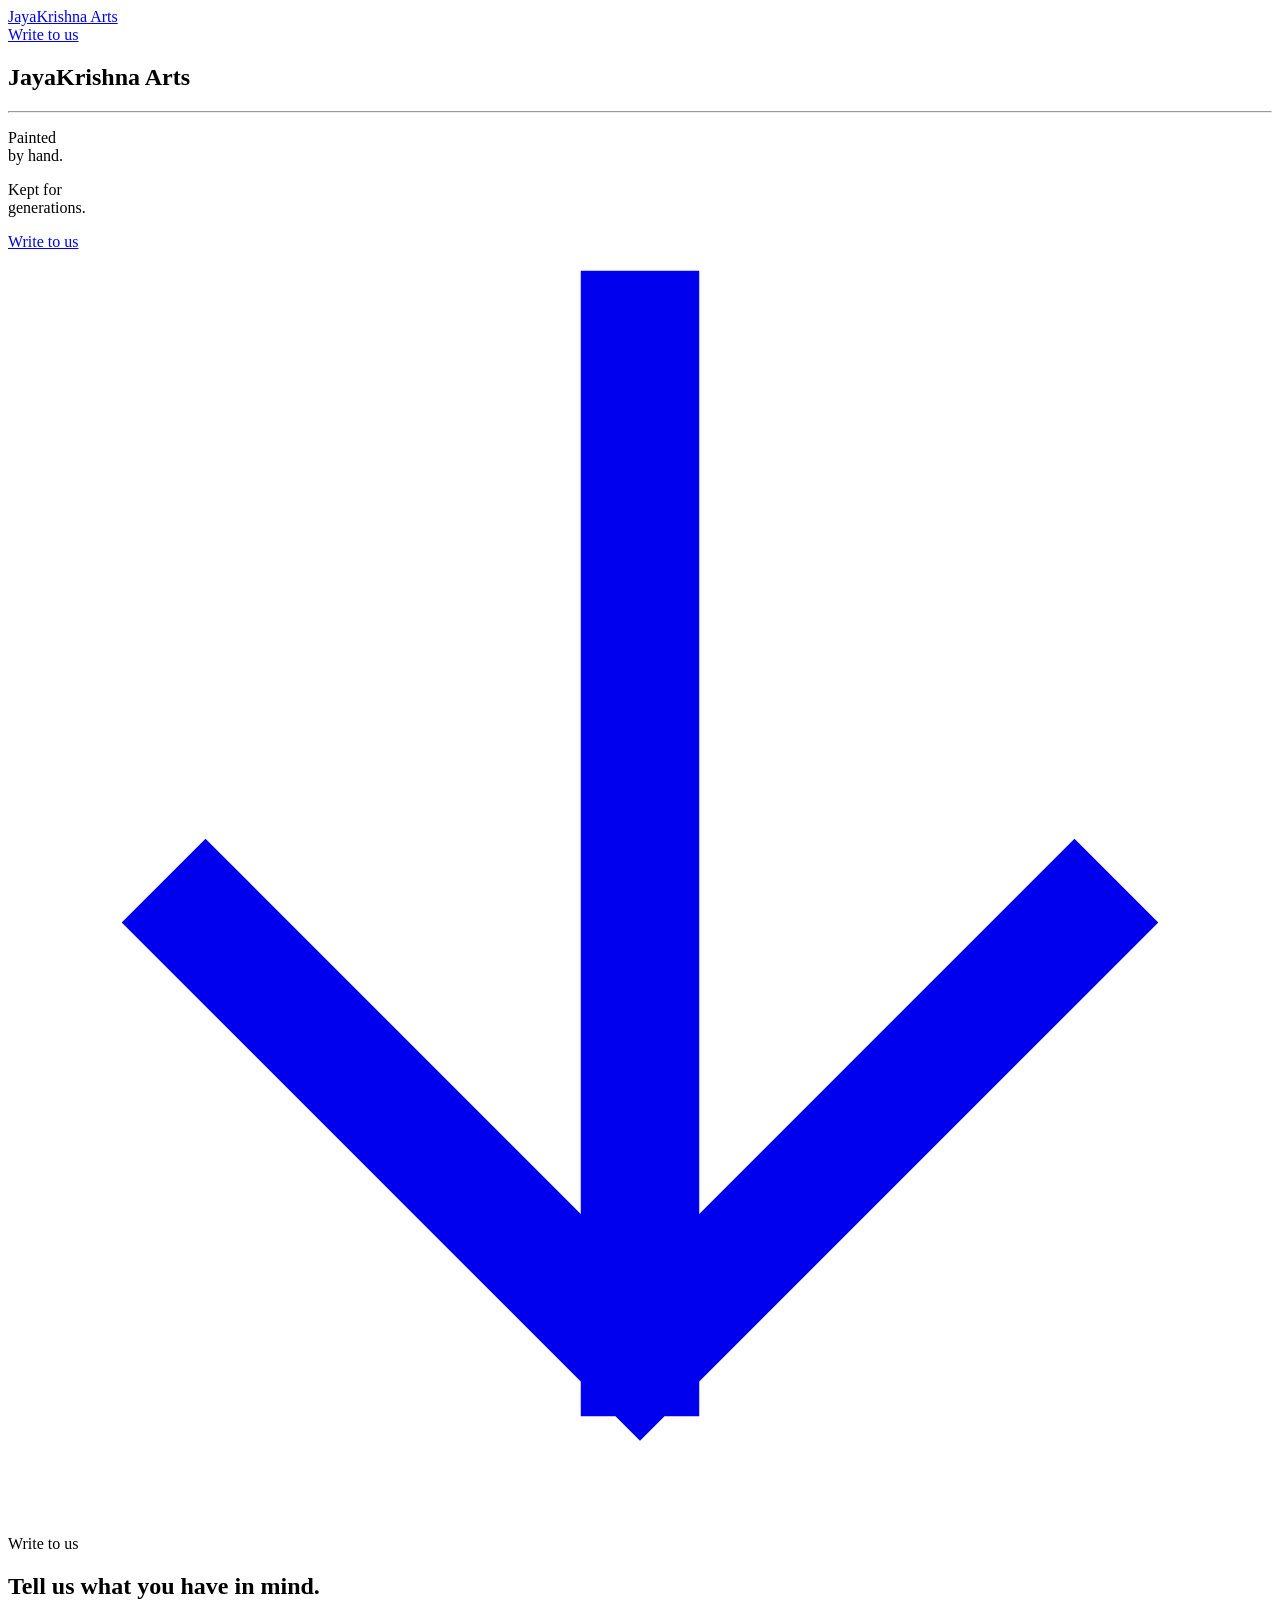
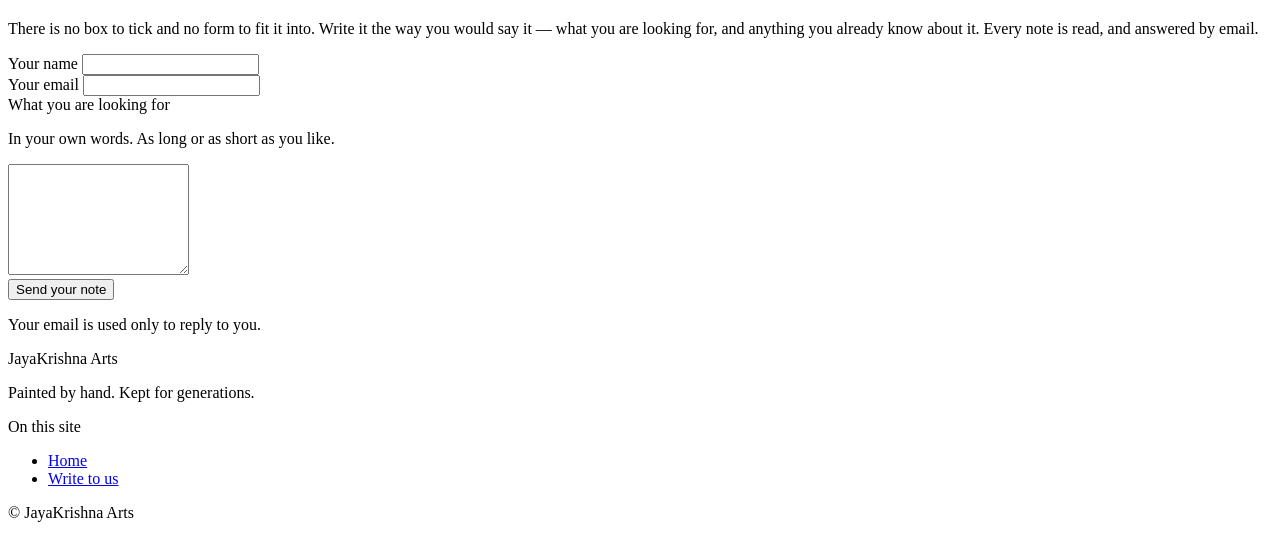
==== index.html @ 6096a275 "Agent V2 original website design" ====
<!DOCTYPE html>
<html lang="en">
<head>
<meta charset="UTF-8">
<meta name="viewport" content="width=device-width, initial-scale=1.0">
<title>JayaKrishna Arts – Painted by hand. Kept for generations.</title>
<meta name="description" content="JayaKrishna Arts: painted by hand, kept for generations. Write to us in your own words about what you have in mind — every note is read and answered by email.">
<link rel="canonical" href="/">
<meta property="og:title" content="JayaKrishna Arts – Painted by hand. Kept for generations.">
<meta property="og:description" content="JayaKrishna Arts: painted by hand, kept for generations. Write to us in your own words about what you have in mind — every note is read and answered by email.">
<meta property="og:type" content="website">
<meta property="og:site_name" content="JayaKrishna Arts">
<meta name="twitter:card" content="summary">
<meta name="twitter:title" content="JayaKrishna Arts – Painted by hand. Kept for generations.">
<meta name="twitter:description" content="JayaKrishna Arts: painted by hand, kept for generations. Write to us in your own words about what you have in mind — every note is read and answered by email.">
<meta name="theme-color" content="#b8402a">
<link rel="icon" type="image/svg+xml" href="data:image/svg+xml,%3Csvg xmlns='http://www.w3.org/2000/svg' viewBox='0 0 32 32'%3E%3Crect width='32' height='32' fill='%23f4efe6'/%3E%3Crect x='7' y='7' width='18' height='18' fill='%23b8402a'/%3E%3C/svg%3E">
<link rel="apple-touch-icon" href="data:image/svg+xml,%3Csvg xmlns='http://www.w3.org/2000/svg' viewBox='0 0 32 32'%3E%3Crect width='32' height='32' fill='%23f4efe6'/%3E%3Crect x='7' y='7' width='18' height='18' fill='%23b8402a'/%3E%3C/svg%3E">
<link rel="preconnect" href="https://fonts.googleapis.com">
<link rel="preconnect" href="https://fonts.gstatic.com" crossorigin>
<link rel="stylesheet" href="https://fonts.googleapis.com/css2?family=Instrument+Sans:wght@400;500;600&family=Newsreader:ital,opsz,wght@0,6..72,400;0,6..72,500;1,6..72,400&display=swap">
<link rel="stylesheet" href="assets/styles.css">
<script type="application/ld+json">
{
  "@context": "https://schema.org",
  "@type": "LocalBusiness",
  "@id": "/#business",
  "name": "JayaKrishna Arts",
  "slogan": "Painted by hand. Kept for generations.",
  "description": "JayaKrishna Arts: painted by hand, kept for generations. Write to us in your own words about what you have in mind — every note is read and answered by email.",
  "url": "/"
}
</script>
<script type="application/ld+json">
{
  "@context": "https://schema.org",
  "@type": "FAQPage",
  "mainEntity": [
    {
      "@type": "Question",
      "name": "How do I get in touch with JayaKrishna Arts?",
      "acceptedAnswer": {
        "@type": "Answer",
        "text": "Write a note using the enquiry form on the JayaKrishna Arts website. Give your name, your email and, in your own words, what you are looking for. Every note is read, and answered by email."
      }
    },
    {
      "@type": "Question",
      "name": "What happens to the email address I give JayaKrishna Arts?",
      "acceptedAnswer": {
        "@type": "Answer",
        "text": "Your email address is used only to reply to you."
      }
    }
  ]
}
</script>
<script>
  window.KORA_SITE_CONFIG = {
    apiBaseUrl: "https://kora-agent.quseappdev.com",
    businessId: "992f5c14-c6f0-4314-a178-bf6cdb6c525a",
    recaptchaSiteKey: "6LfRt44sAAAAACVTvFvGjoufmEcZqZk_pT4T_5Xd"
  };
  window.KORA_CONFIG = Object.assign(window.KORA_CONFIG || {}, window.KORA_SITE_CONFIG);
</script>
</head>
<body data-page="home">
<!-- kora:shell:header -->
<header class="site-header">
  <div class="site-header__inner">
    <a class="wordmark" href="index.html" aria-label="JayaKrishna Arts — home">JayaKrishna Arts</a>
    <nav class="site-nav" aria-label="Main">
      <a class="nav-link" data-nav="contact" href="#contact">Write to us</a>
    </nav>
  </div>
</header>
<!-- /kora:shell:header -->

<main>
<!-- kora:section id="hero" -->
<section id="hero" class="hero" aria-labelledby="hero-title">
  <div class="hero-field reveal-field">
    <div>
      <h1 id="hero-title" class="hero-name reveal-rise">JayaKrishna Arts</h1>
      <hr class="hero-rule reveal-rise reveal-d1">
    </div>
    <p class="hero-line hero-line--light reveal-rise reveal-d1">Painted<br>by hand.</p>
  </div>
  <div class="hero-lower wrap">
    <p class="hero-line hero-line--dark reveal-rise reveal-d2">Kept for<br>generations.</p>
    <a class="link-quiet reveal-rise reveal-d3" href="#contact">
      Write to us
      <svg class="link-quiet__arrow" viewBox="0 0 16 16" fill="none" aria-hidden="true"><path d="M8 1v13M2.5 8.5 8 14l5.5-5.5" stroke="currentColor" stroke-width="1.5" stroke-linecap="square"/></svg>
    </a>
  </div>
</section>
<!-- /kora:section -->

<!-- kora:section id="contact" -->
<section id="contact" class="contact" aria-labelledby="contact-title">
  <div class="wrap contact-grid">
    <div class="contact-intro">
      <p class="eyebrow eyebrow--light">Write to us</p>
      <h2 id="contact-title" class="h2-title">Tell us what you have in mind.</h2>
      <p class="prose">There is no box to tick and no form to fit it into. Write it the way you would say it — what you are looking for, and anything you already know about it. Every note is read, and answered by email.</p>
    </div>

    <form class="enquiry-form" method="post" data-kora-form data-form-type="contact" novalidate>
      <input type="hidden" name="form_type" value="contact">

      <div class="field">
        <label class="field-label" for="enquiry-name">Your name</label>
        <input class="field-input" id="enquiry-name" name="name" type="text" autocomplete="name" required>
      </div>

      <div class="field">
        <label class="field-label" for="enquiry-email">Your email</label>
        <input class="field-input" id="enquiry-email" name="email" type="email" autocomplete="email" inputmode="email" required>
      </div>

      <div class="field">
        <label class="field-label" for="enquiry-message">What you are looking for</label>
        <p class="field-hint" id="enquiry-message-hint">In your own words. As long or as short as you like.</p>
        <textarea class="field-input field-textarea" id="enquiry-message" name="message" rows="7" aria-describedby="enquiry-message-hint" required></textarea>
      </div>

      <div class="g-recaptcha" id="enquiry-recaptcha"></div>

      <p class="form-status" data-form-status="error" role="alert" hidden>Your note didn't send. Check your connection and press send again — everything you wrote is still here.</p>
      <p class="form-status" data-form-status="success" role="status" hidden>Thank you — your note has arrived. Look out for a reply at the email address you gave.</p>

      <div class="form-actions">
        <button class="btn-send" type="submit">Send your note</button>
        <p class="form-note">Your email is used only to reply to you.</p>
      </div>
    </form>
  </div>
</section>
<!-- /kora:section -->
</main>

<script>
(function () {
  var cfg = window.KORA_SITE_CONFIG || window.KORA_CONFIG || {};
  var apiBaseUrl = (cfg.apiBaseUrl || '').replace(/\/+$/, '');
  var businessId = cfg.businessId;
  var siteKey = cfg.recaptchaSiteKey;

  var form = document.querySelector('form[data-kora-form]');
  if (!form) return;

  var errEl = form.querySelector('[data-form-status="error"]');
  var okEl = form.querySelector('[data-form-status="success"]');
  var errDefault = errEl.textContent;
  var btn = form.querySelector('button[type="submit"]');
  var btnLabel = btn.textContent;
  var slot = form.querySelector('.g-recaptcha');
  var nameEl = form.querySelector('#enquiry-name');
  var emailEl = form.querySelector('#enquiry-email');
  var msgEl = form.querySelector('#enquiry-message');
  var formType = form.getAttribute('data-form-type') || 'contact';
  var widgetId = null;
  var loading = false;

  function showError(text) {
    okEl.hidden = true;
    errEl.textContent = text || errDefault;
    errEl.hidden = false;
  }
  function showSuccess() {
    errEl.hidden = true;
    okEl.hidden = false;
  }
  function clearStatus() {
    errEl.hidden = true;
    okEl.hidden = true;
  }

  if (!siteKey || !apiBaseUrl || !businessId) {
    btn.disabled = true;
    showError('Form temporarily unavailable. Please come back to this page a little later — nothing has been sent.');
    return;
  }

  window.__koraRecaptchaReady = function () {
    if (widgetId === null && window.grecaptcha && slot) {
      slot.setAttribute('data-sitekey', siteKey);
      widgetId = window.grecaptcha.render(slot, { sitekey: siteKey });
    }
  };

  function loadRecaptcha() {
    if (loading) return;
    loading = true;
    var s = document.createElement('script');
    s.src = 'https://www.google.com/recaptcha/api.js?onload=__koraRecaptchaReady&render=explicit';
    s.async = true;
    s.defer = true;
    s.onerror = function () { loading = false; };
    document.head.appendChild(s);
  }

  form.addEventListener('focusin', loadRecaptcha);

  [nameEl, emailEl, msgEl].forEach(function (el) {
    el.addEventListener('input', function () {
      if (el.getAttribute('aria-invalid') === 'true') el.removeAttribute('aria-invalid');
    });
  });

  form.addEventListener('submit', function (e) {
    e.preventDefault();
    clearStatus();

    var name = nameEl.value.trim();
    var email = emailEl.value.trim();
    var message = msgEl.value.trim();
    var invalid = [];
    if (!name) invalid.push(nameEl);
    if (!/^[^\s@]+@[^\s@]+\.[^\s@]+$/.test(email)) invalid.push(emailEl);
    if (!message) invalid.push(msgEl);

    [nameEl, emailEl, msgEl].forEach(function (el) {
      if (invalid.indexOf(el) > -1) el.setAttribute('aria-invalid', 'true');
      else el.removeAttribute('aria-invalid');
    });

    if (invalid.length) {
      showError('Add your name, an email address we can reply to, and a few words about what you are looking for — then press send.');
      invalid[0].focus();
      return;
    }

    if (widgetId === null || !window.grecaptcha) {
      loadRecaptcha();
      showError('Security check loading — please try again.');
      return;
    }

    var token = window.grecaptcha.getResponse(widgetId);
    if (!token) {
      showError('Tick the “I’m not a robot” box above, then press send again.');
      return;
    }

    btn.disabled = true;
    btn.textContent = 'Sending…';

    fetch(apiBaseUrl + '/api/v1/public/forms/submit', {
      method: 'POST',
      headers: { 'Content-Type': 'application/json' },
      body: JSON.stringify({
        business_id: businessId,
        form_type: formType,
        form_data: { name: name, email: email, message: message },
        submitter_email: email,
        captcha_token: token
      })
    }).then(function (res) {
      if (!res.ok) throw new Error('Form submit failed with status ' + res.status);
      form.reset();
      showSuccess();
    }).catch(function (err) {
      console.error(err);
      showError();
    }).then(function () {
      btn.disabled = false;
      btn.textContent = btnLabel;
      try { window.grecaptcha.reset(widgetId); } catch (x) {}
    });
  });
})();

(function () {
  if (!('IntersectionObserver' in window) || !Element.prototype.animate) return;
  if (window.matchMedia && window.matchMedia('(prefers-reduced-motion: reduce)').matches) return;

  var targets = Array.prototype.slice.call(document.querySelectorAll('.contact-intro, .enquiry-form'));
  var vh = window.innerHeight || document.documentElement.clientHeight;
  var pending = targets.filter(function (el) {
    return el.getBoundingClientRect().top > vh;
  });
  if (!pending.length) return;

  pending.forEach(function (el) { el.style.opacity = '0'; });

  var io = new IntersectionObserver(function (entries) {
    entries.forEach(function (entry) {
      if (!entry.isIntersecting) return;
      var el = entry.target;
      io.unobserve(el);
      var delay = el.classList.contains('enquiry-form') ? 150 : 0;
      var anim = el.animate(
        [
          { opacity: 0, transform: 'translateY(1.5rem)' },
          { opacity: 1, transform: 'none' }
        ],
        { duration: 900, delay: delay, easing: 'cubic-bezier(0.65, 0, 0.25, 1)', fill: 'backwards' }
      );
      el.style.opacity = '';
      anim.onfinish = function () { el.style.opacity = ''; };
    });
  }, { rootMargin: '0px 0px -12% 0px', threshold: 0.05 });

  pending.forEach(function (el) { io.observe(el); });
})();
</script>

<!-- kora:shell:footer -->
<footer class="site-footer">
  <div class="footer-grid">
    <div class="footer-brand">
      <p class="footer-name">JayaKrishna Arts</p>
      <p class="footer-tagline">Painted by hand. Kept for generations.</p>
    </div>
    <nav class="footer-nav" aria-label="Footer">
      <p class="footer-nav__label">On this site</p>
      <ul class="footer-nav__list">
        <li><a class="footer-link" data-nav="home" href="index.html">Home</a></li>
        <li><a class="footer-link" data-nav="contact" href="#contact">Write to us</a></li>
      </ul>
    </nav>
  </div>
  <p class="footer-base">© JayaKrishna Arts</p>
</footer>
<!-- /kora:shell:footer -->
</body>
</html>
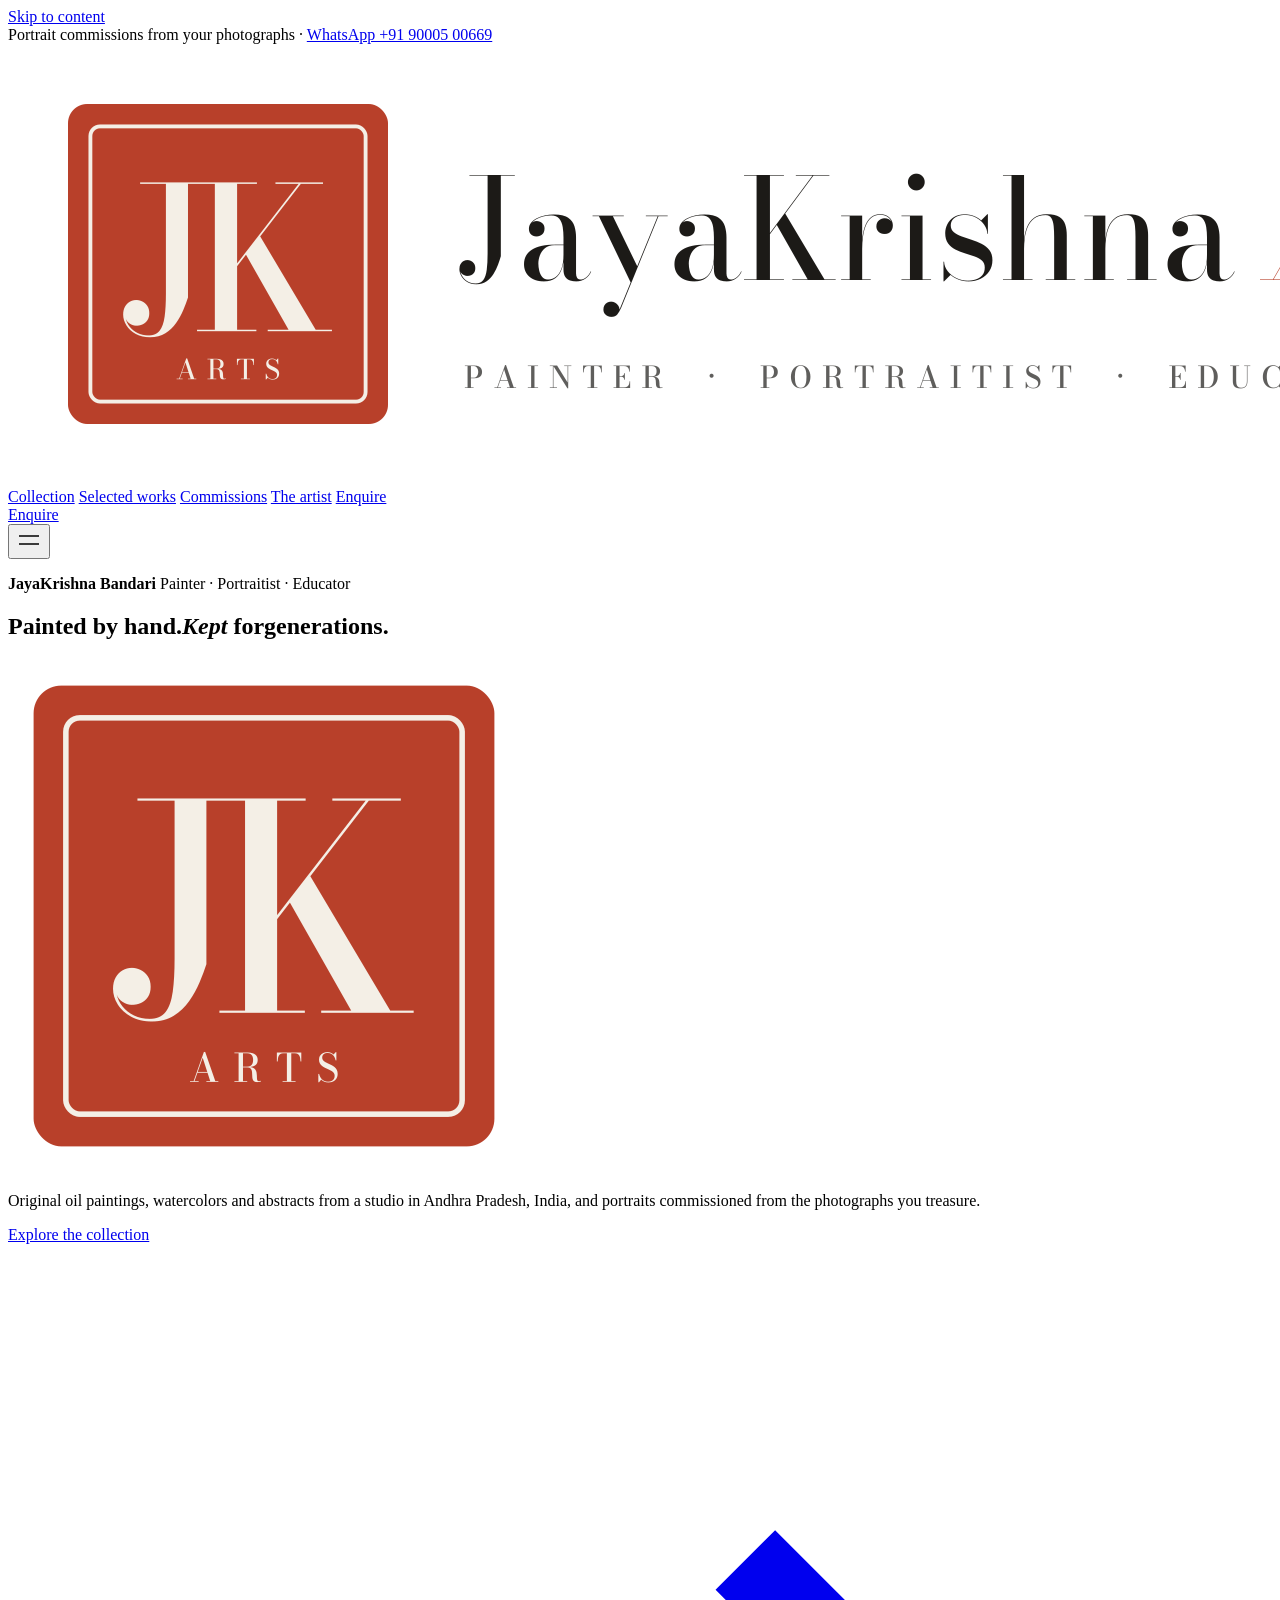
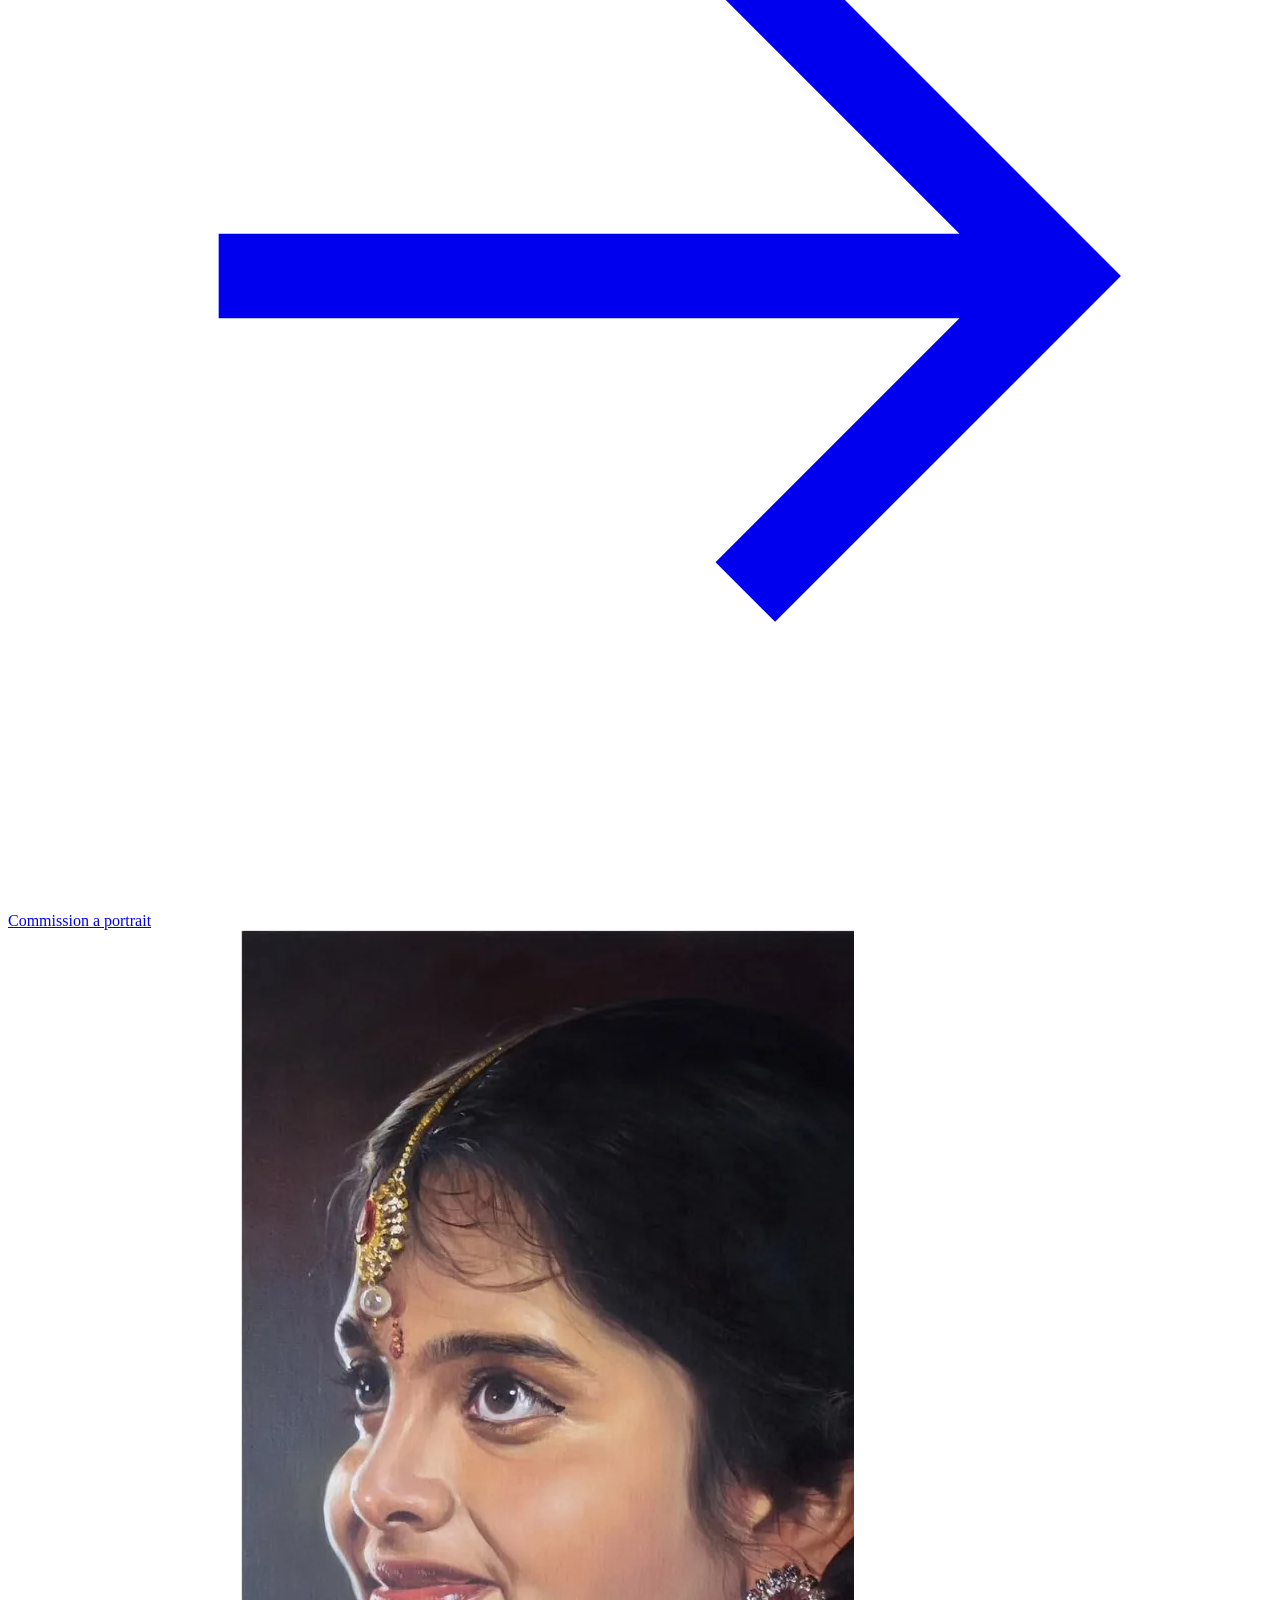
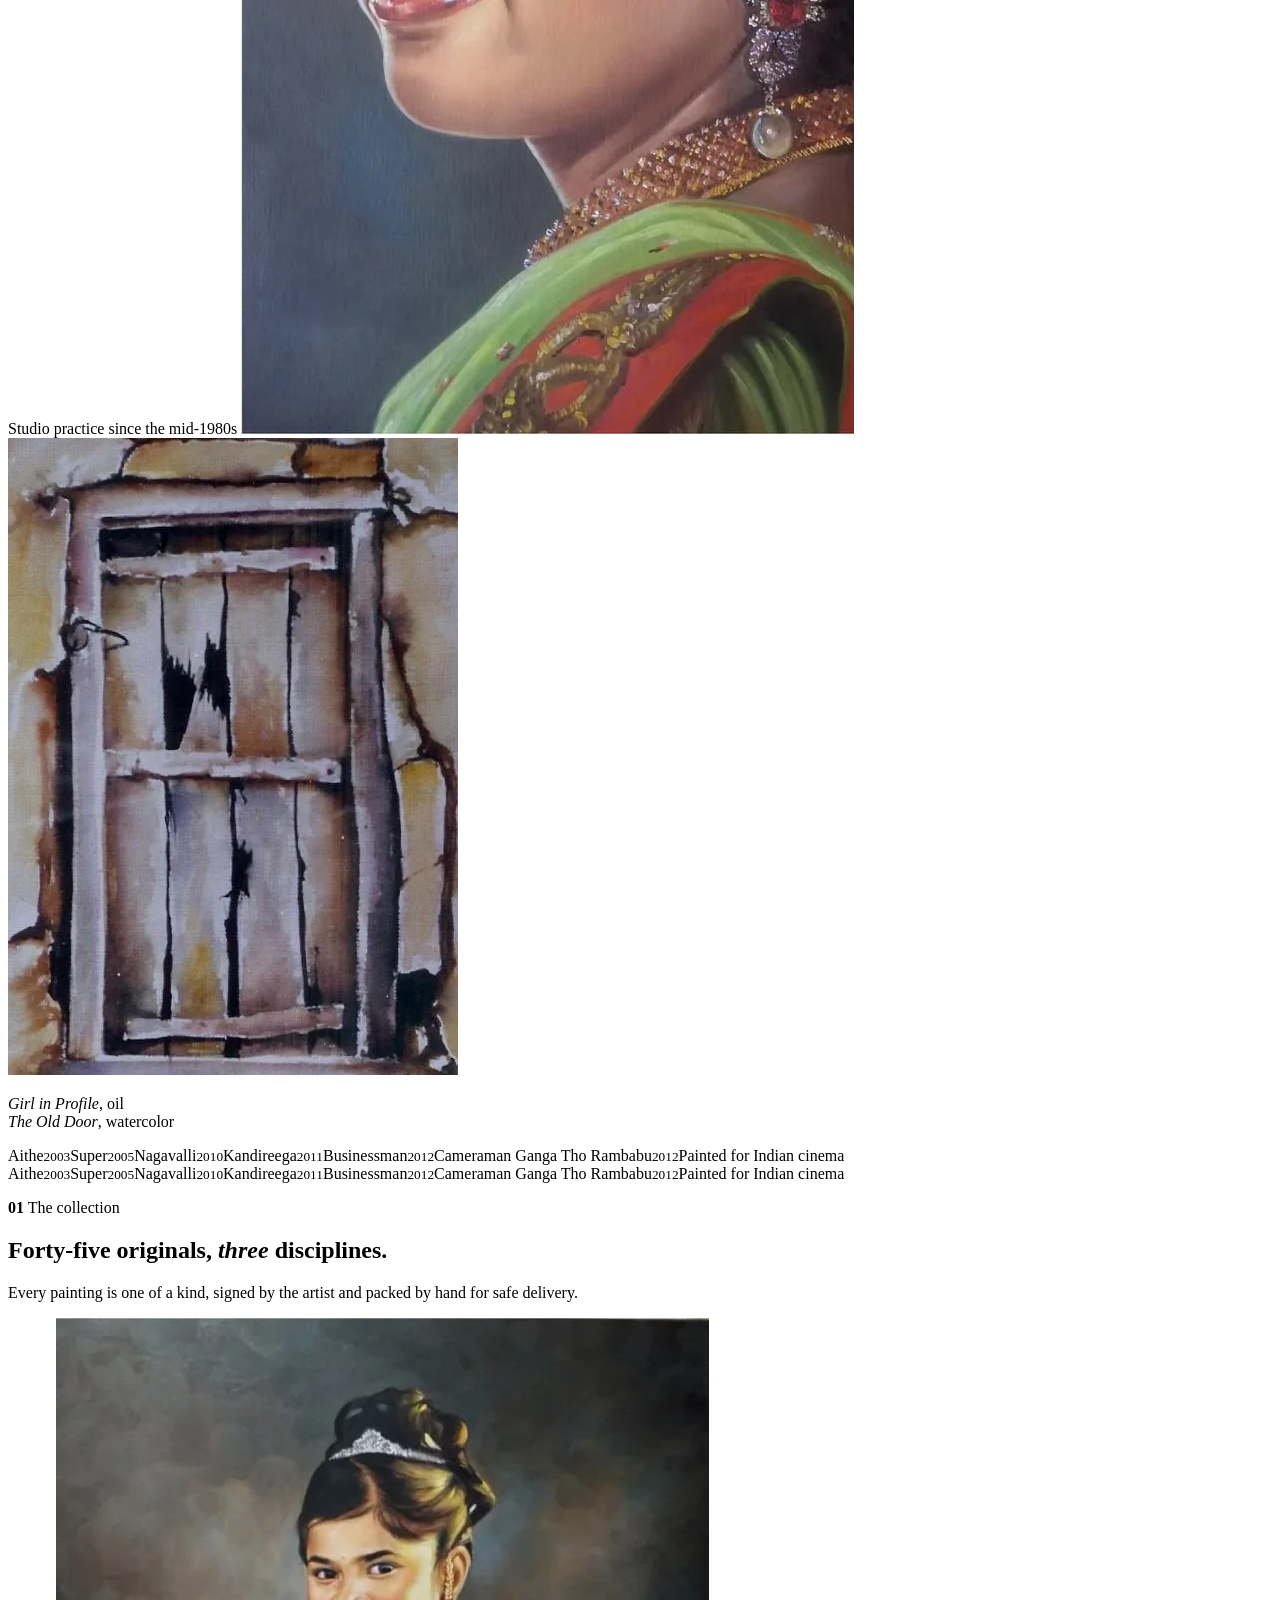
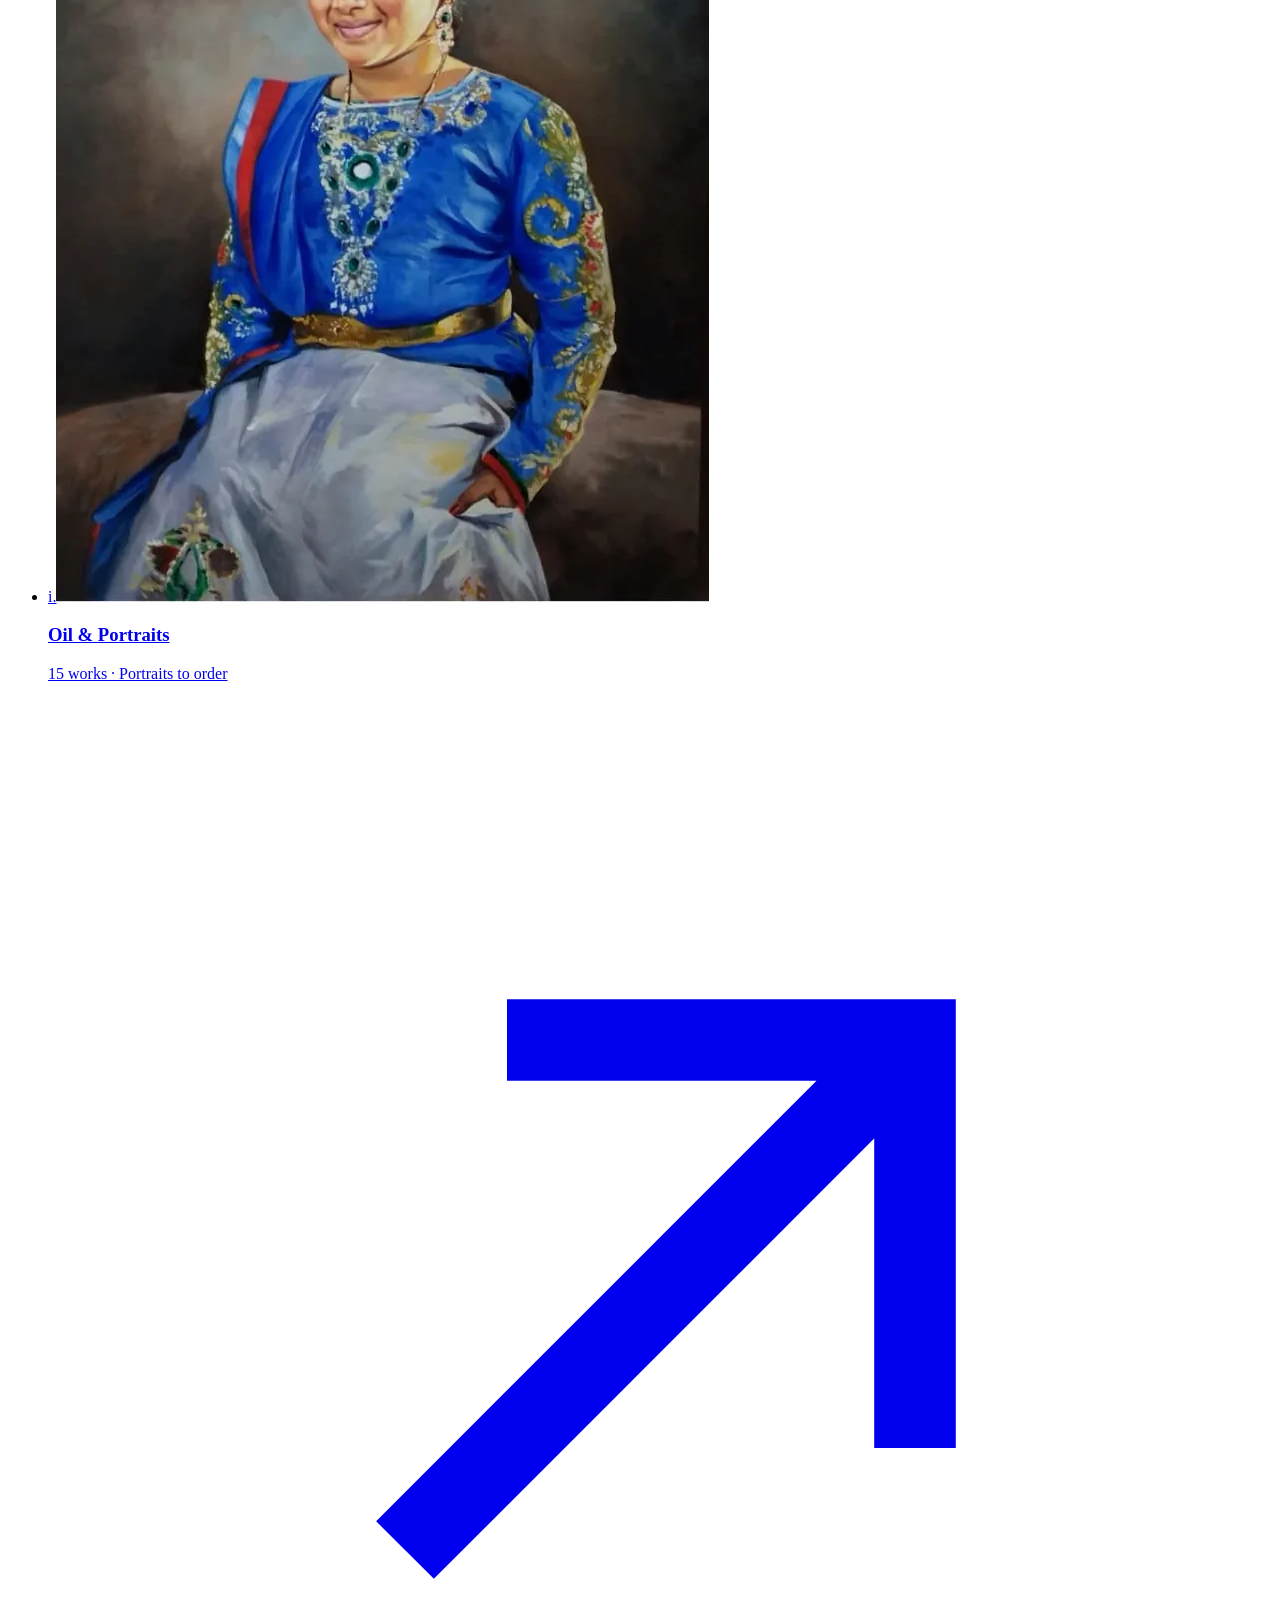
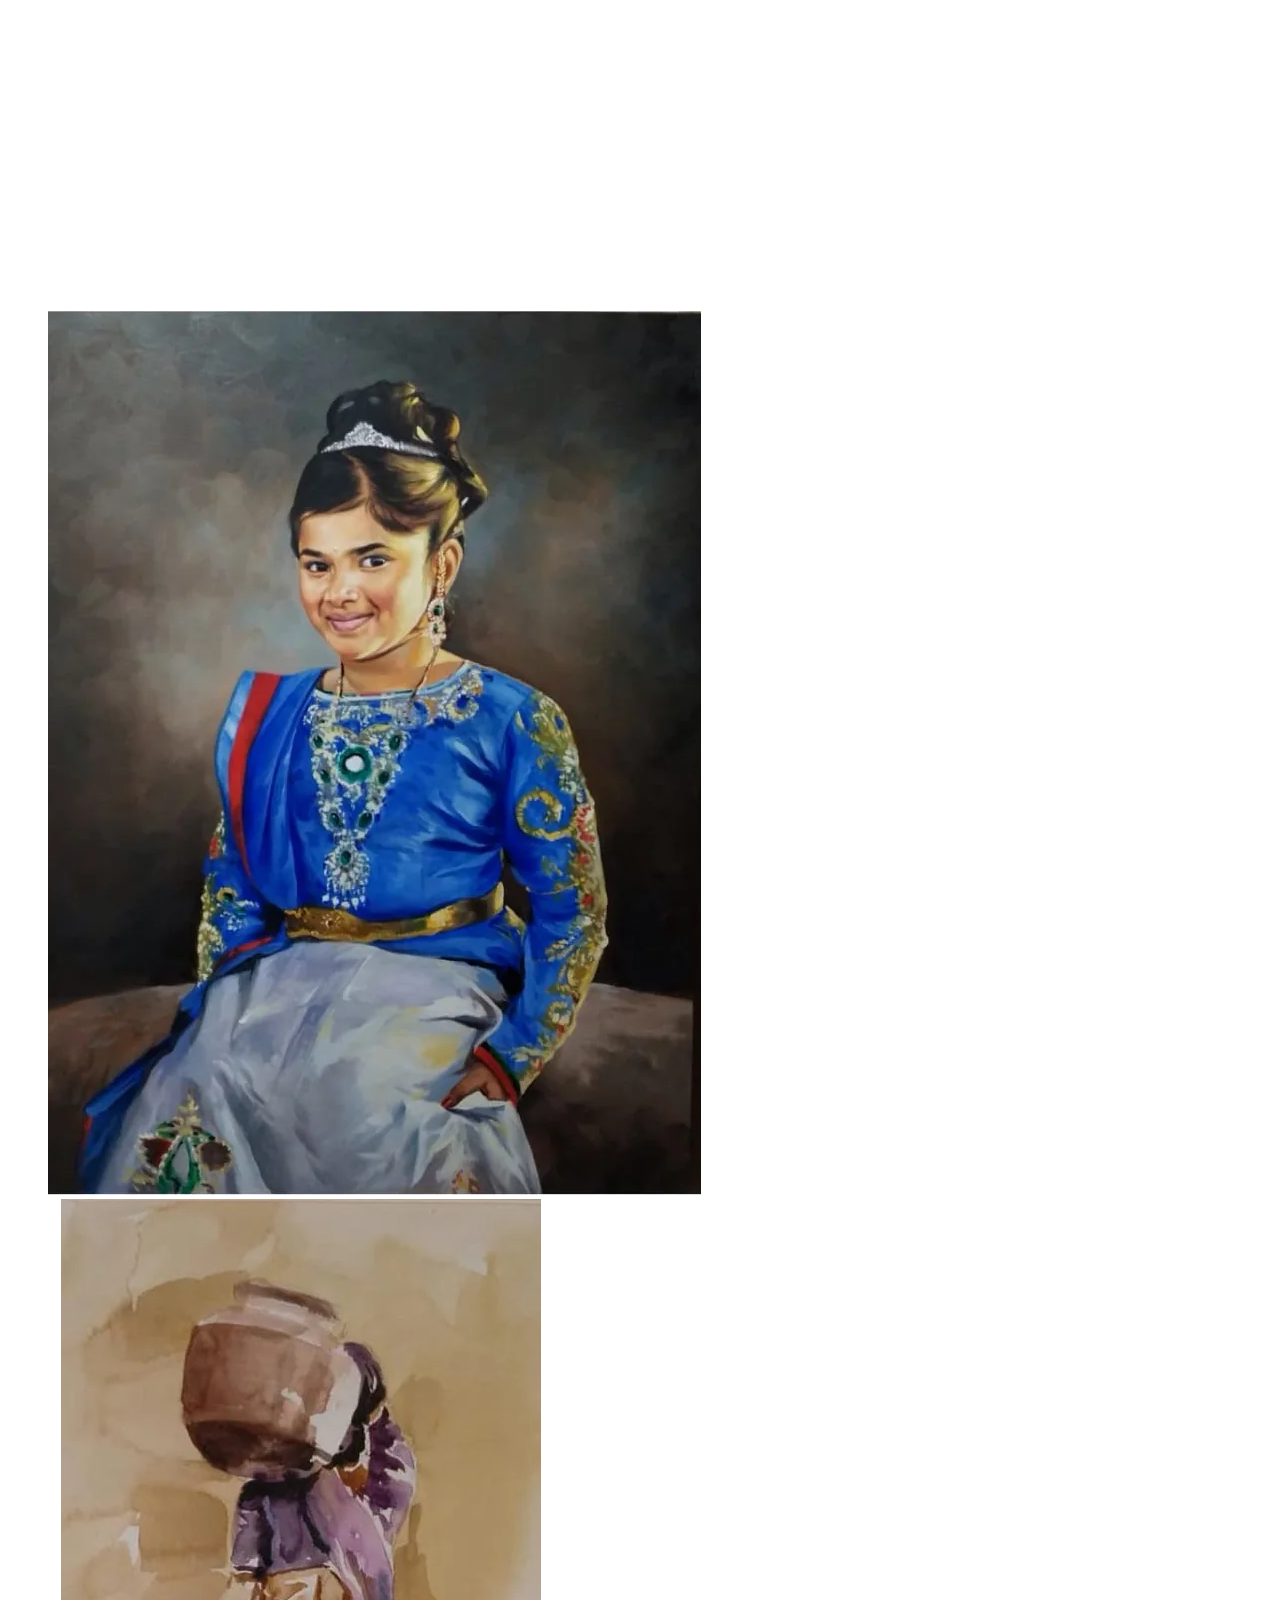
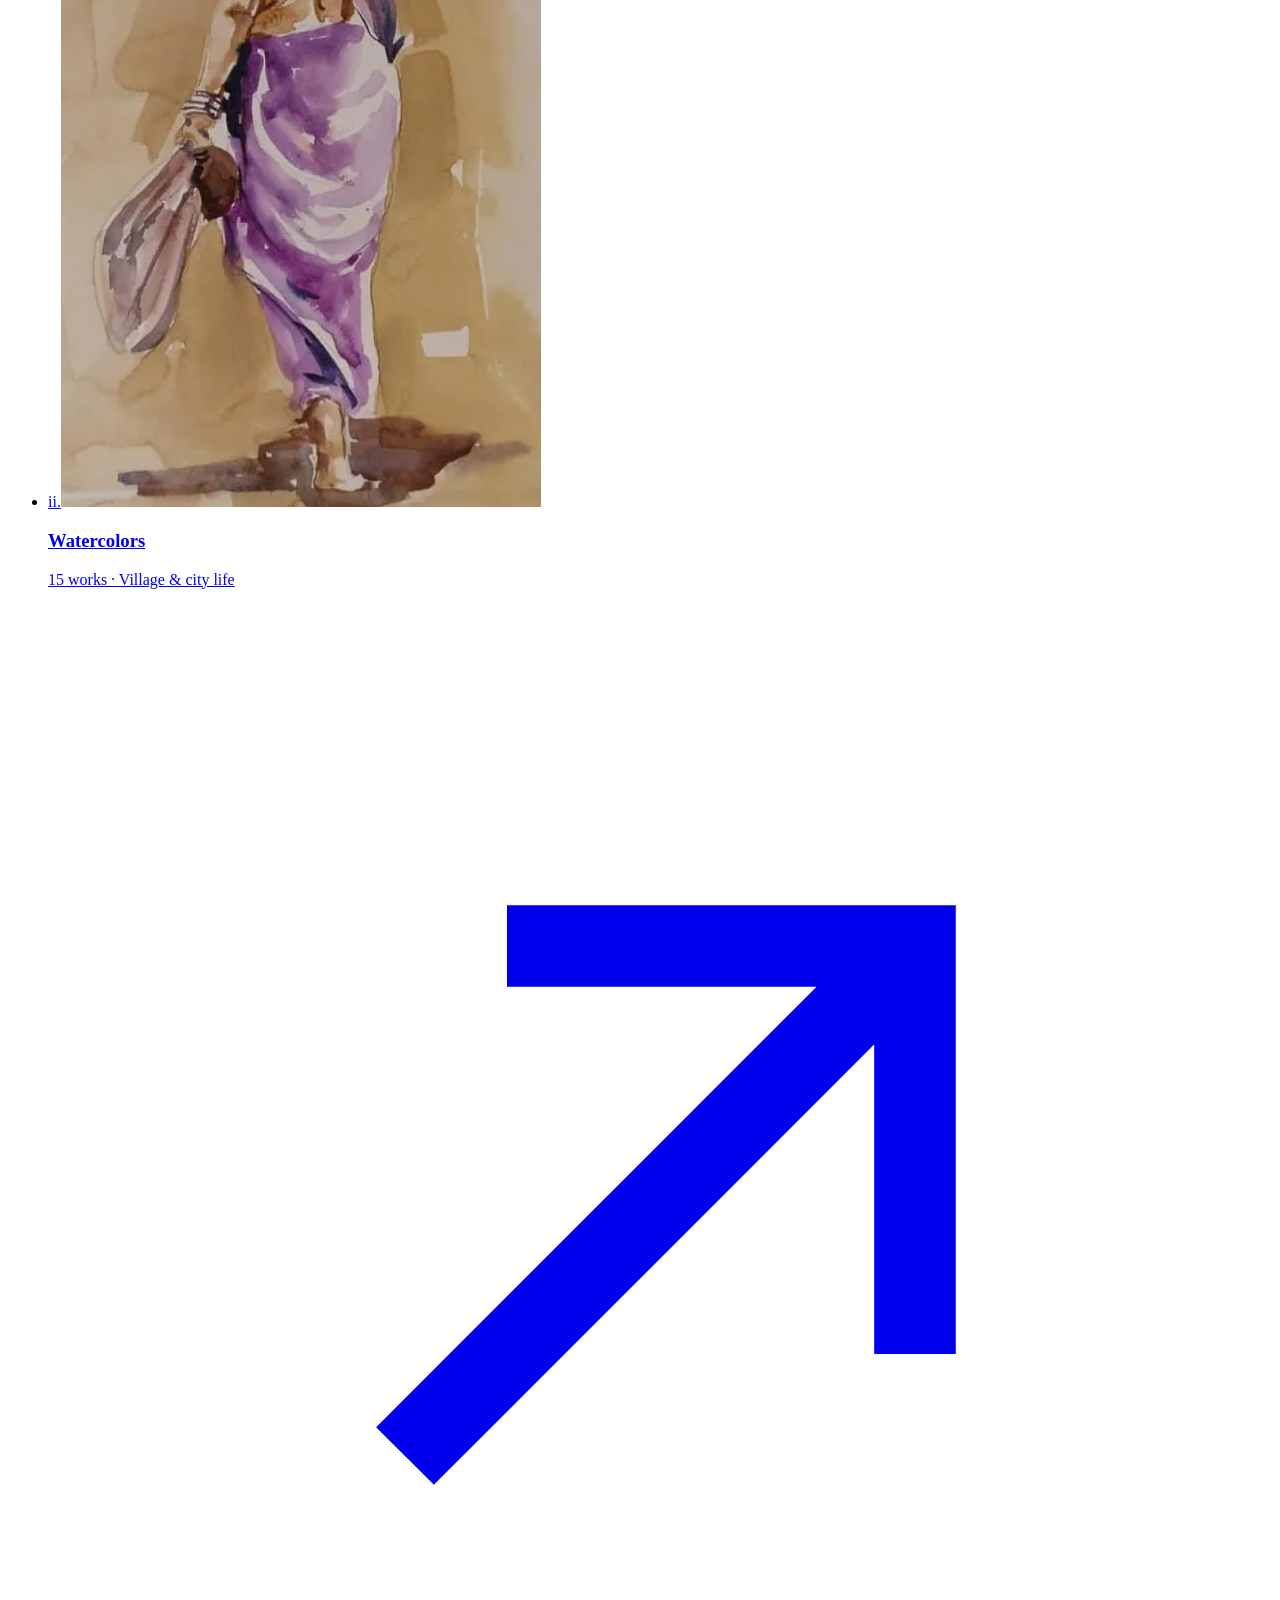
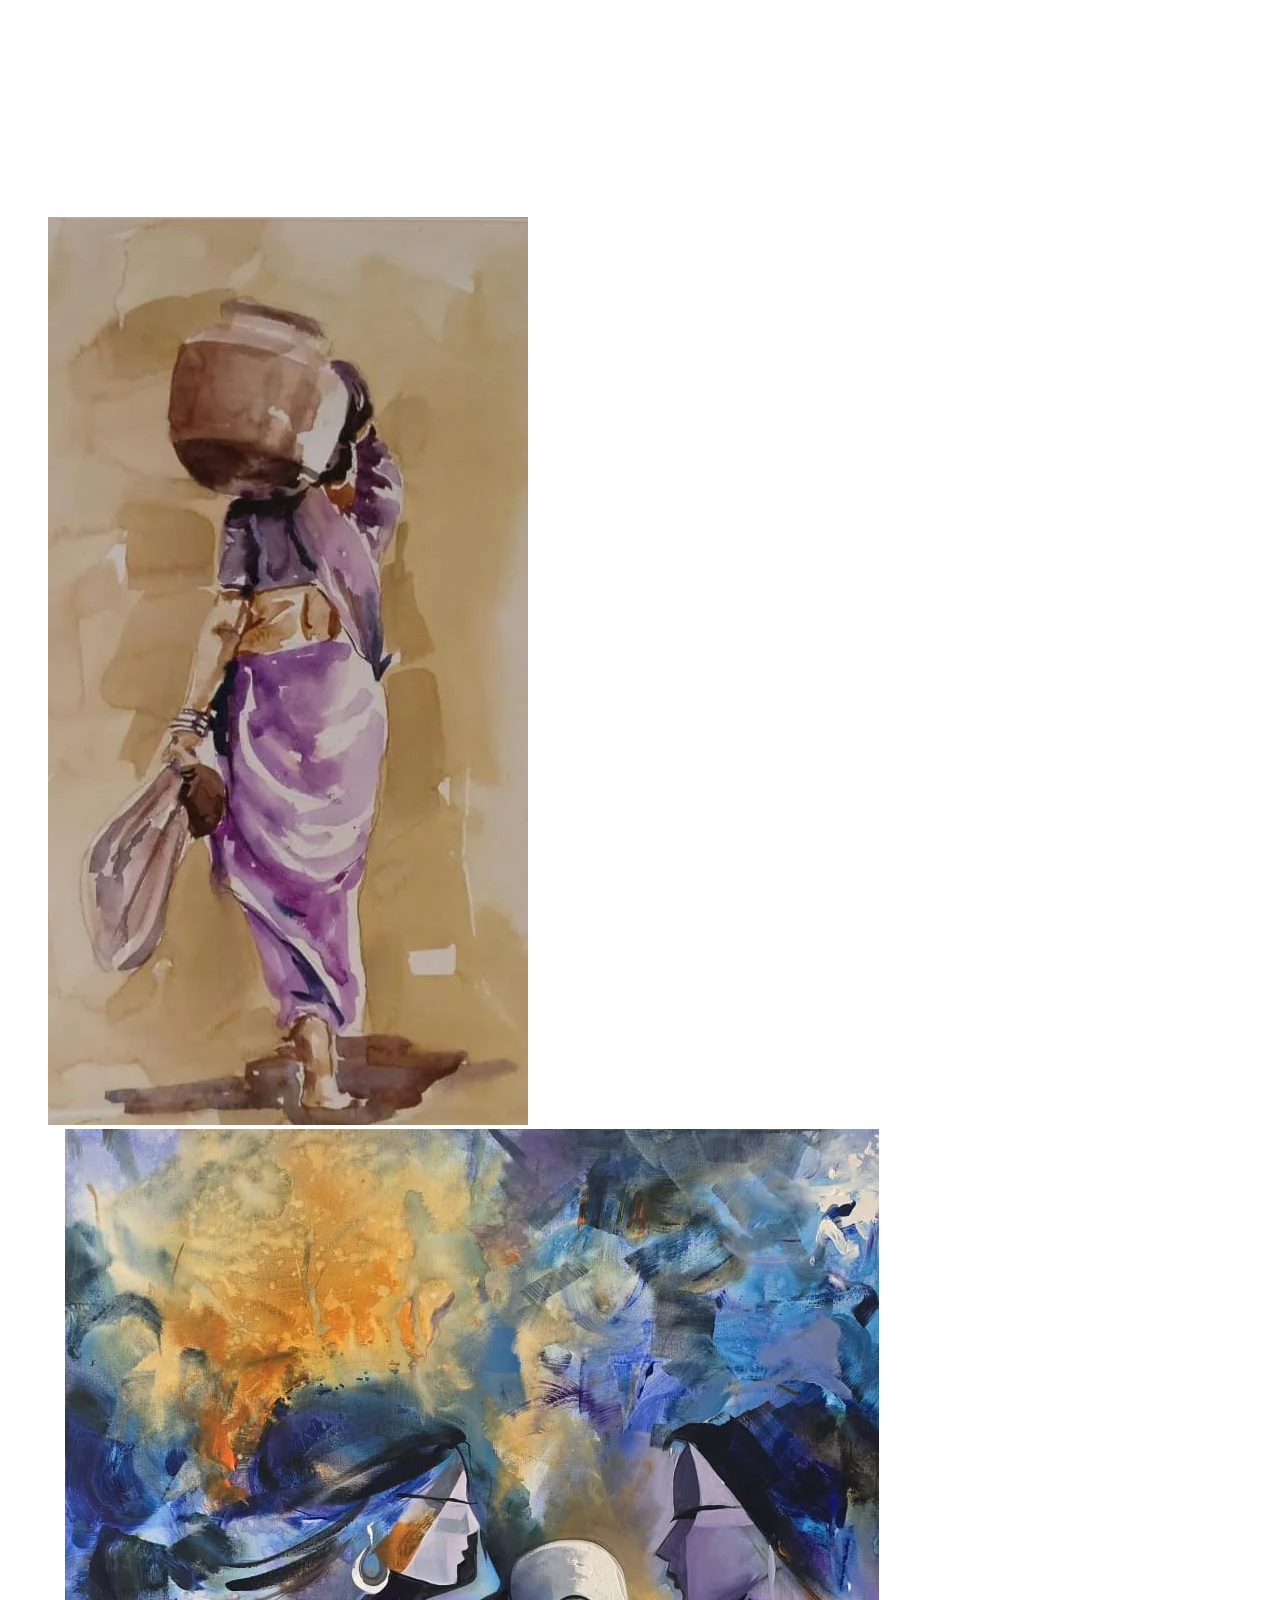
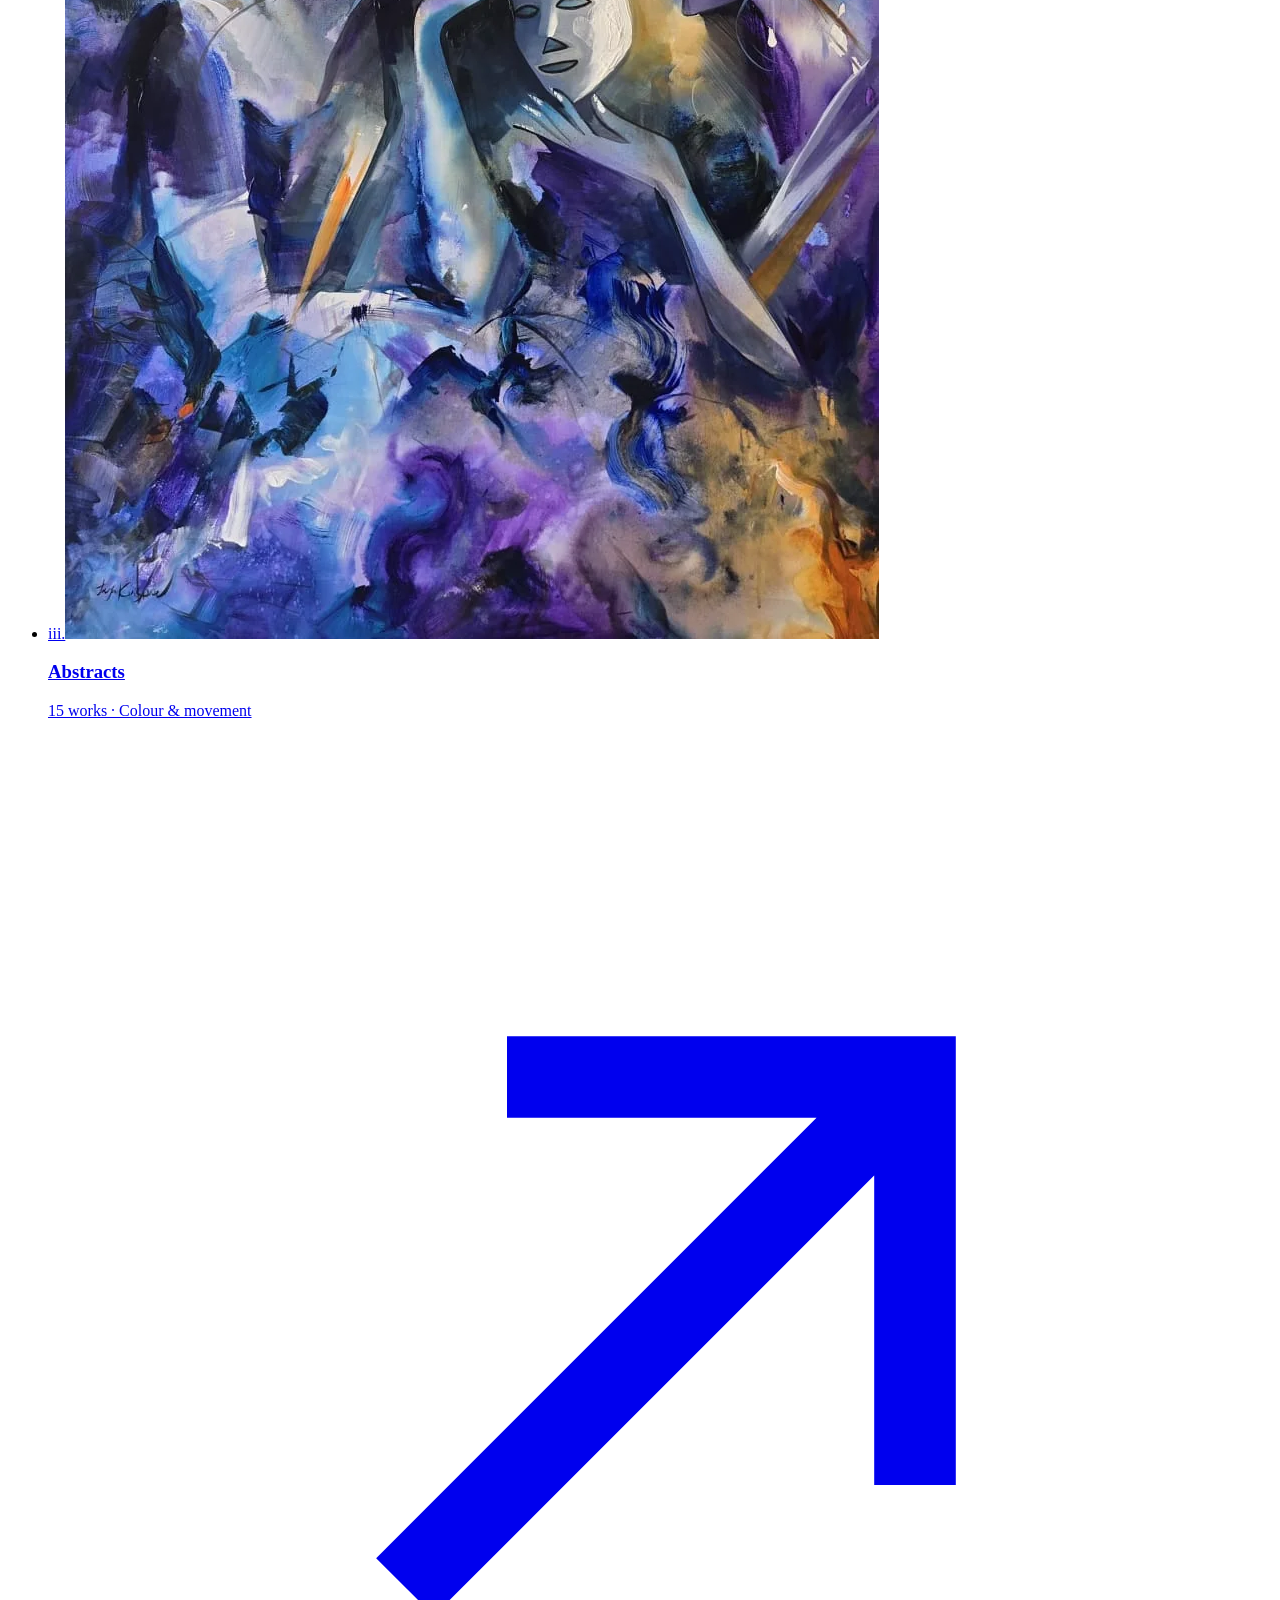
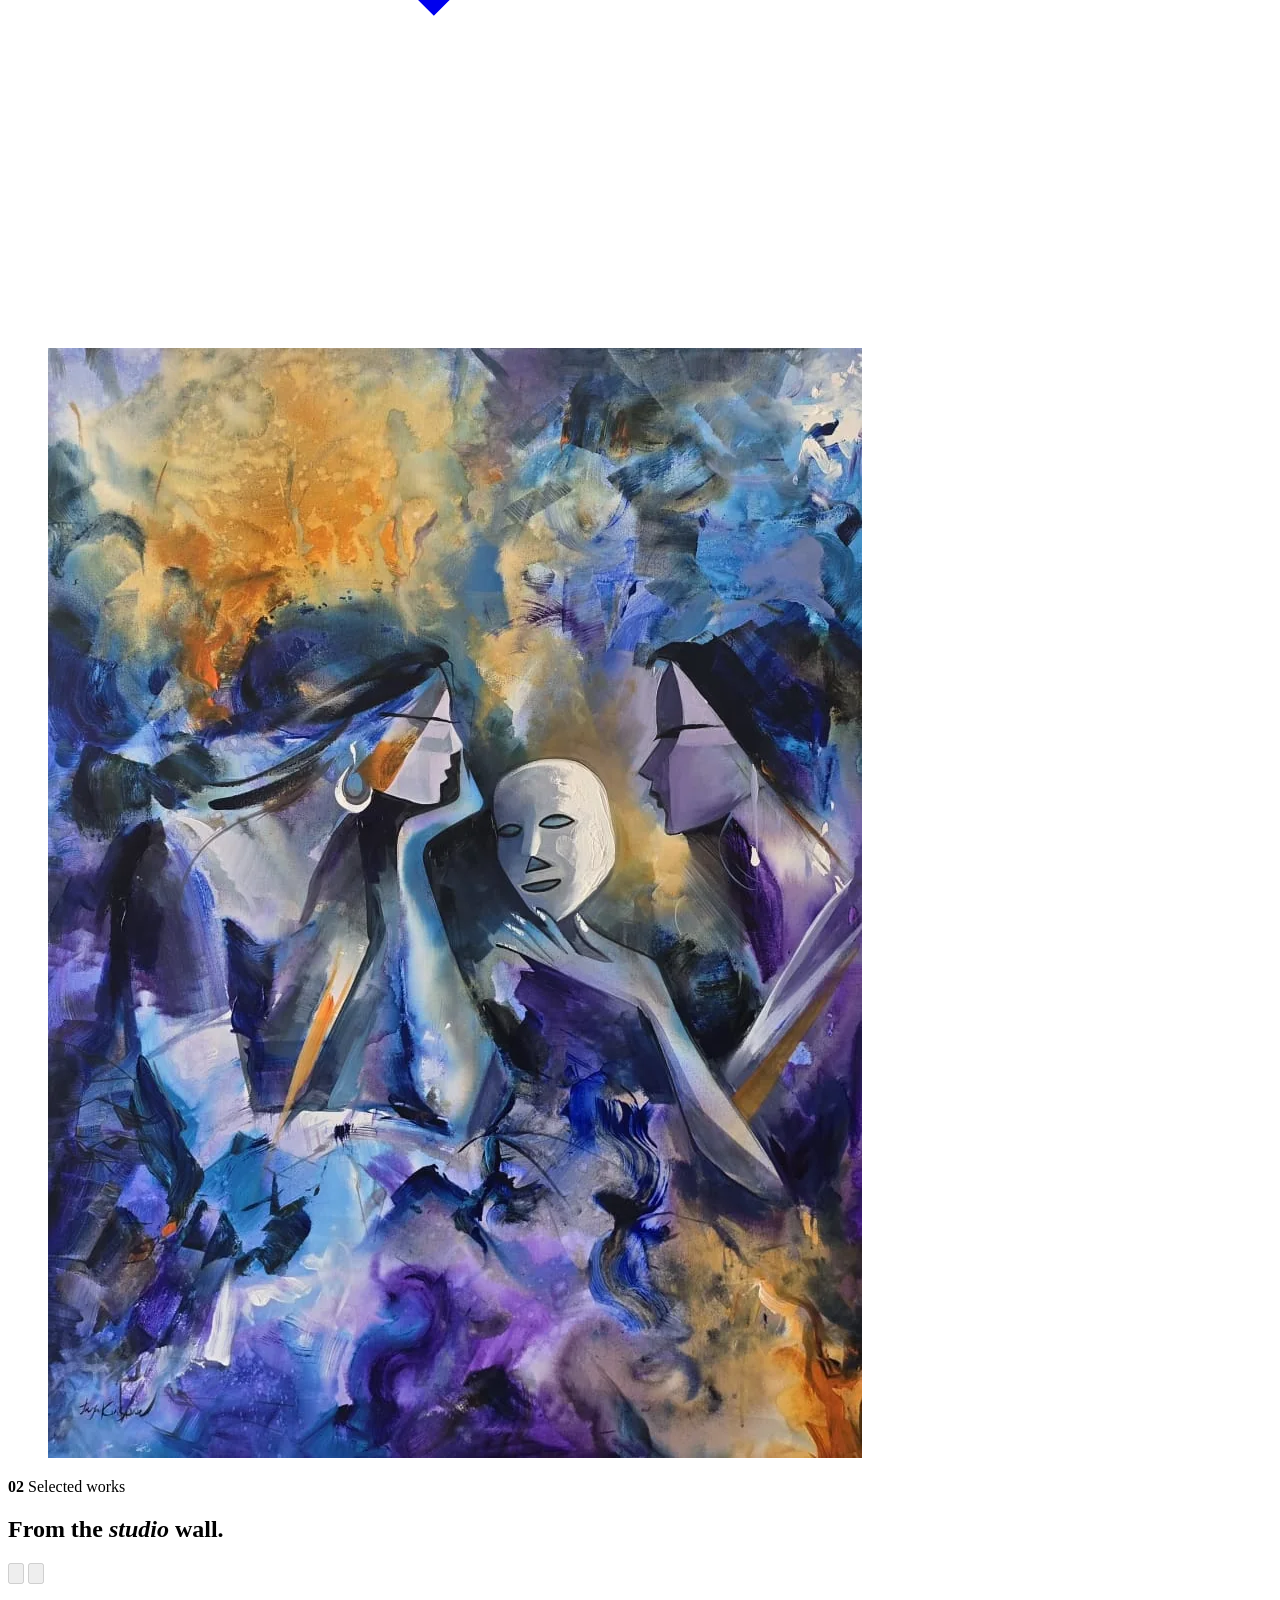
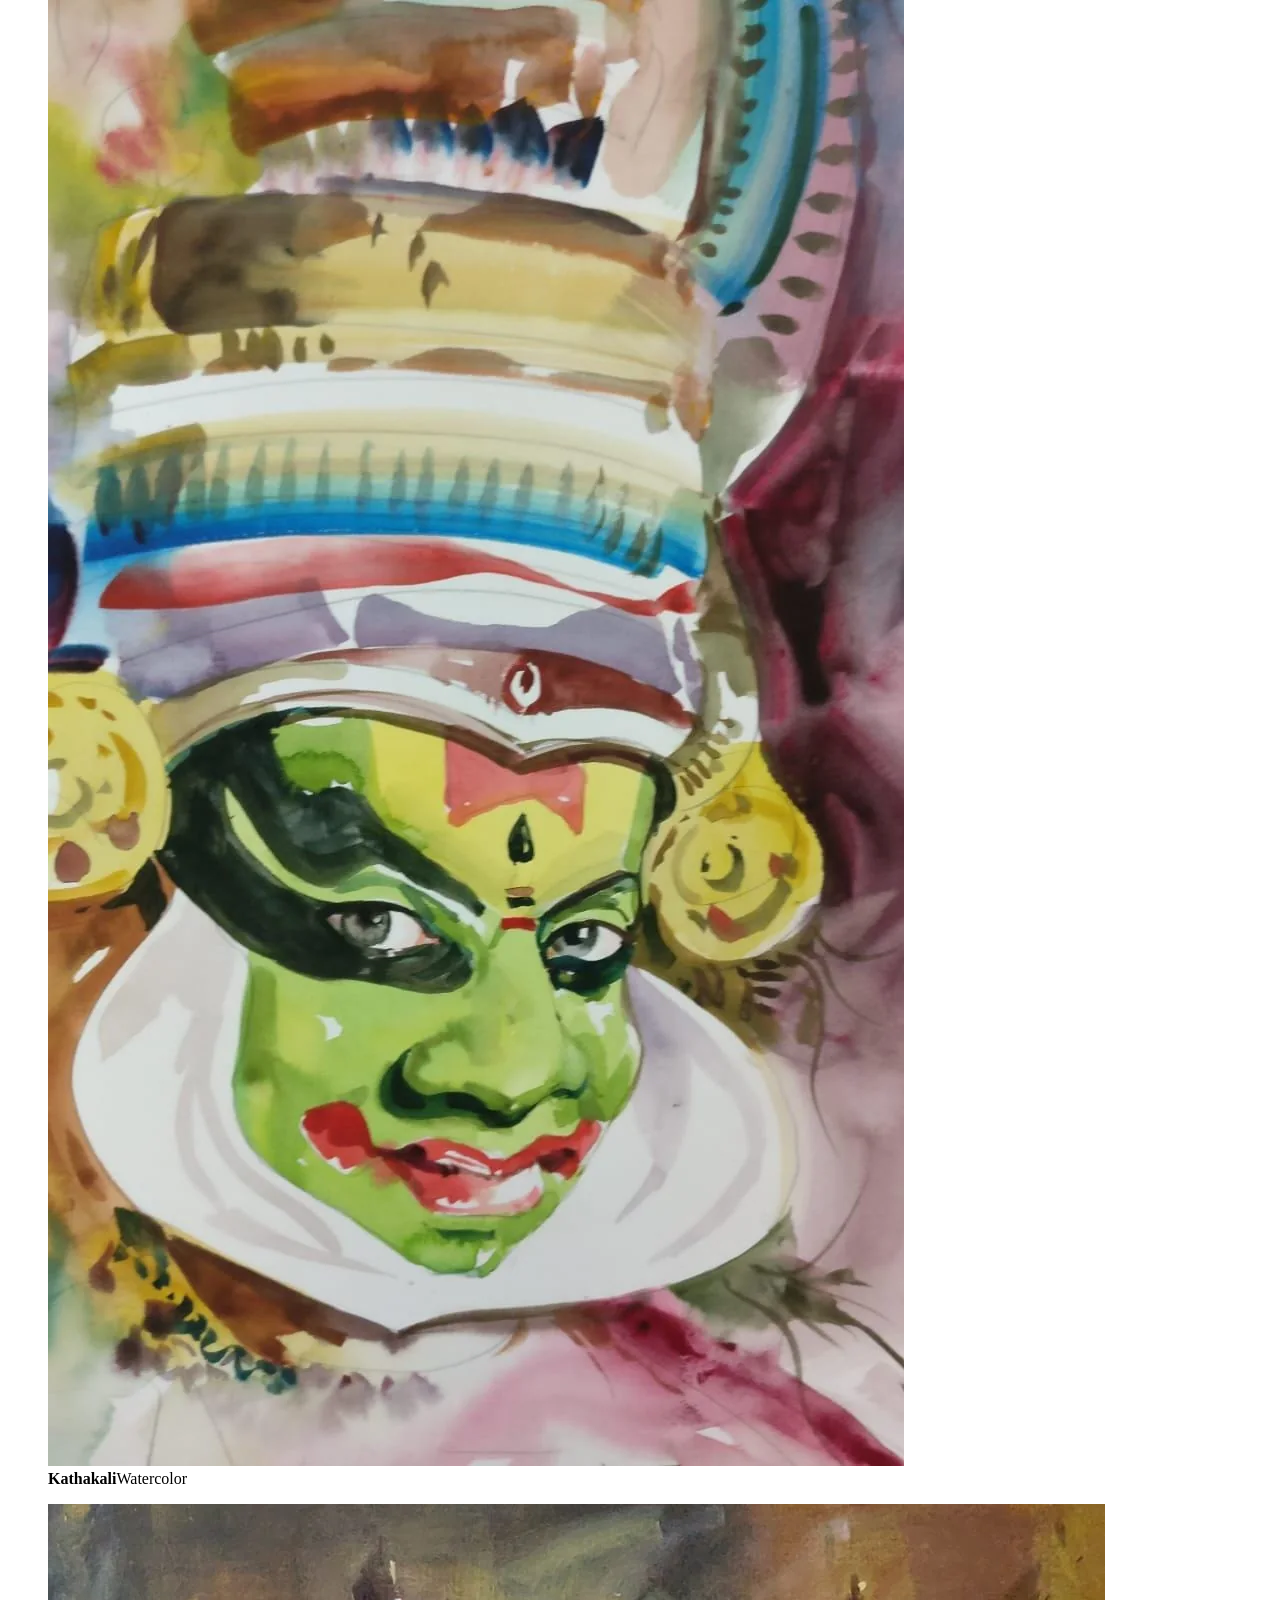
==== commit a3d3bb8d: "Add homepage and 404 page with redirects; update design documentation and site manifest" ====
--- a/index.html
+++ b/index.html
@@ -1,60 +1,31 @@
-<!DOCTYPE html>
+<!doctype html>
 <html lang="en">
 <head>
-<meta charset="UTF-8">
-<meta name="viewport" content="width=device-width, initial-scale=1.0">
-<title>JayaKrishna Arts – Painted by hand. Kept for generations.</title>
-<meta name="description" content="JayaKrishna Arts: painted by hand, kept for generations. Write to us in your own words about what you have in mind — every note is read and answered by email.">
-<link rel="canonical" href="/">
-<meta property="og:title" content="JayaKrishna Arts – Painted by hand. Kept for generations.">
-<meta property="og:description" content="JayaKrishna Arts: painted by hand, kept for generations. Write to us in your own words about what you have in mind — every note is read and answered by email.">
+<meta charset="utf-8">
+<meta name="viewport" content="width=device-width, initial-scale=1">
+<title>JayaKrishna Arts | Original Paintings, Andhra Pradesh, India</title>
+<meta name="description" content="Original oil paintings, watercolors, abstracts and hand-painted portrait commissions by JayaKrishna Bandari, a painter from Andhra Pradesh, India.">
+<link rel="canonical" href="https://jayakrishnaarts.com/">
 <meta property="og:type" content="website">
 <meta property="og:site_name" content="JayaKrishna Arts">
-<meta name="twitter:card" content="summary">
-<meta name="twitter:title" content="JayaKrishna Arts – Painted by hand. Kept for generations.">
-<meta name="twitter:description" content="JayaKrishna Arts: painted by hand, kept for generations. Write to us in your own words about what you have in mind — every note is read and answered by email.">
-<meta name="theme-color" content="#b8402a">
-<link rel="icon" type="image/svg+xml" href="data:image/svg+xml,%3Csvg xmlns='http://www.w3.org/2000/svg' viewBox='0 0 32 32'%3E%3Crect width='32' height='32' fill='%23f4efe6'/%3E%3Crect x='7' y='7' width='18' height='18' fill='%23b8402a'/%3E%3C/svg%3E">
-<link rel="apple-touch-icon" href="data:image/svg+xml,%3Csvg xmlns='http://www.w3.org/2000/svg' viewBox='0 0 32 32'%3E%3Crect width='32' height='32' fill='%23f4efe6'/%3E%3Crect x='7' y='7' width='18' height='18' fill='%23b8402a'/%3E%3C/svg%3E">
+<meta property="og:title" content="JayaKrishna Arts | Original Paintings, Andhra Pradesh, India">
+<meta property="og:description" content="Original oil paintings, watercolors, abstracts and hand-painted portrait commissions by JayaKrishna Bandari, a painter from Andhra Pradesh, India.">
+<meta property="og:url" content="https://jayakrishnaarts.com/">
+<meta property="og:image" content="https://jayakrishnaarts.com/assets/img/portrait-girl-profile.webp">
+<meta property="og:image:alt" content="Oil portrait of a young girl in profile by JayaKrishna Bandari">
+<meta name="twitter:card" content="summary_large_image">
+<meta name="twitter:title" content="JayaKrishna Arts | Original Paintings, Andhra Pradesh, India">
+<meta name="twitter:description" content="Original oil paintings, watercolors, abstracts and hand-painted portrait commissions by JayaKrishna Bandari, a painter from Andhra Pradesh, India.">
+<meta name="twitter:image" content="https://jayakrishnaarts.com/assets/img/portrait-girl-profile.webp">
+<meta name="theme-color" content="#F4EFE6">
+<link rel="icon" href="assets/logo/mark-seal.png" type="image/png">
+<link rel="apple-touch-icon" href="assets/logo/mark-seal.png">
+<link rel="manifest" href="site.webmanifest">
+<link rel="preload" as="image" href="assets/img/portrait-girl-profile.webp">
 <link rel="preconnect" href="https://fonts.googleapis.com">
 <link rel="preconnect" href="https://fonts.gstatic.com" crossorigin>
-<link rel="stylesheet" href="https://fonts.googleapis.com/css2?family=Instrument+Sans:wght@400;500;600&family=Newsreader:ital,opsz,wght@0,6..72,400;0,6..72,500;1,6..72,400&display=swap">
+<link href="https://fonts.googleapis.com/css2?family=Bodoni+Moda:ital,opsz,wght@0,6..96,400;0,6..96,500;1,6..96,400&family=Instrument+Sans:wght@400;500;600&display=swap" rel="stylesheet">
 <link rel="stylesheet" href="assets/styles.css">
-<script type="application/ld+json">
-{
-  "@context": "https://schema.org",
-  "@type": "LocalBusiness",
-  "@id": "/#business",
-  "name": "JayaKrishna Arts",
-  "slogan": "Painted by hand. Kept for generations.",
-  "description": "JayaKrishna Arts: painted by hand, kept for generations. Write to us in your own words about what you have in mind — every note is read and answered by email.",
-  "url": "/"
-}
-</script>
-<script type="application/ld+json">
-{
-  "@context": "https://schema.org",
-  "@type": "FAQPage",
-  "mainEntity": [
-    {
-      "@type": "Question",
-      "name": "How do I get in touch with JayaKrishna Arts?",
-      "acceptedAnswer": {
-        "@type": "Answer",
-        "text": "Write a note using the enquiry form on the JayaKrishna Arts website. Give your name, your email and, in your own words, what you are looking for. Every note is read, and answered by email."
-      }
-    },
-    {
-      "@type": "Question",
-      "name": "What happens to the email address I give JayaKrishna Arts?",
-      "acceptedAnswer": {
-        "@type": "Answer",
-        "text": "Your email address is used only to reply to you."
-      }
-    }
-  ]
-}
-</script>
 <script>
   window.KORA_SITE_CONFIG = {
     apiBaseUrl: "https://kora-agent.quseappdev.com",
@@ -63,266 +34,232 @@
   };
   window.KORA_CONFIG = Object.assign(window.KORA_CONFIG || {}, window.KORA_SITE_CONFIG);
 </script>
+<script type="application/ld+json">
+{
+  "@context": "https://schema.org",
+  "@type": [
+    "LocalBusiness",
+    "ArtGallery"
+  ],
+  "@id": "https://jayakrishnaarts.com/#business",
+  "name": "JayaKrishna Arts",
+  "slogan": "Painted by hand. Kept for generations.",
+  "description": "Original oil paintings, watercolors, abstracts and hand-painted portrait commissions by JayaKrishna Bandari, a painter and educator from Andhra Pradesh, India, with more than forty years at the easel.",
+  "url": "https://jayakrishnaarts.com/",
+  "telephone": "+91-90005-00669",
+  "email": "krishnaartstudio@gmail.com",
+  "image": [
+    "https://jayakrishnaarts.com/assets/img/portrait-girl-profile.webp",
+    "https://jayakrishnaarts.com/assets/img/watercolor-kathakali.webp",
+    "https://jayakrishnaarts.com/assets/img/abstract-charminar.webp"
+  ],
+  "logo": "https://jayakrishnaarts.com/assets/logo/logo-seal.png",
+  "address": {
+    "@type": "PostalAddress",
+    "addressRegion": "Andhra Pradesh",
+    "addressCountry": "IN"
+  },
+  "areaServed": [
+    "Andhra Pradesh",
+    "India"
+  ],
+  "founder": {
+    "@type": "Person",
+    "name": "JayaKrishna Bandari",
+    "jobTitle": "Painter, Portraitist and Educator"
+  },
+  "knowsAbout": [
+    "Oil painting",
+    "Portraiture",
+    "Watercolor",
+    "Abstract painting",
+    "Pen drawing",
+    "Pencil shading"
+  ],
+  "openingHours": "By appointment"
+}
+</script>
 </head>
 <body data-page="home">
+<a class="skip" href="#main">Skip to content</a>
 <!-- kora:shell:header -->
-<header class="site-header">
-  <div class="site-header__inner">
-    <a class="wordmark" href="index.html" aria-label="JayaKrishna Arts — home">JayaKrishna Arts</a>
-    <nav class="site-nav" aria-label="Main">
-      <a class="nav-link" data-nav="contact" href="#contact">Write to us</a>
+<div class="topbar">Portrait commissions from your photographs · <a href="https://wa.me/919000500669">WhatsApp +91 90005 00669</a></div>
+<header class="hdr" data-header>
+  <div class="wrap hdr__in">
+    <a class="hdr__logo" href="#top" aria-label="JayaKrishna Arts home"><img src="assets/logo/logo-seal.png" alt="JayaKrishna Arts"></a>
+    <nav class="nav" id="nav" aria-label="Primary" data-menu>
+      <a href="#collections">Collection</a>
+      <a href="#selected">Selected works</a>
+      <a href="#commissions">Commissions</a>
+      <a href="#artist">The artist</a>
+      <a class="btn nav__mobile-cta" href="#contact">Enquire</a>
     </nav>
+    <div class="hdr__cta"><a class="btn" href="#contact">Enquire</a></div>
+    <button class="menu-btn" type="button" aria-label="Menu" aria-expanded="false" aria-controls="nav" data-menu-toggle>
+      <svg width="26" height="26" viewBox="0 0 26 26" fill="none" stroke="currentColor" stroke-width="1.5" aria-hidden="true"><path d="M3 9h20M3 17h20"/></svg>
+    </button>
   </div>
 </header>
 <!-- /kora:shell:header -->
 
-<main>
-<!-- kora:section id="hero" -->
-<section id="hero" class="hero" aria-labelledby="hero-title">
-  <div class="hero-field reveal-field">
-    <div>
-      <h1 id="hero-title" class="hero-name reveal-rise">JayaKrishna Arts</h1>
-      <hr class="hero-rule reveal-rise reveal-d1">
-    </div>
-    <p class="hero-line hero-line--light reveal-rise reveal-d1">Painted<br>by hand.</p>
+<main id="main">
+  <section class="hero" id="top">
+    <div class="wrap hero__grid">
+      <div>
+        <p class="kicker"><b>JayaKrishna Bandari</b> Painter · Portraitist · Educator</p>
+        <h1 class="serif"><span>Painted by hand.</span><span class="indent"><em>Kept</em> for</span><span>generations.</span></h1>
+        <div class="hero__foot">
+          <img loading="lazy" class="hero__seal" src="assets/logo/mark-seal.png" alt="JayaKrishna Arts seal" aria-hidden="true">
+          <div>
+            <p>Original oil paintings, watercolors and abstracts from a studio in Andhra Pradesh, India, and portraits commissioned from the photographs you treasure.</p>
+            <div class="hero__ctas">
+              <a class="btn" href="#collections">Explore the collection <svg viewBox="0 0 24 24" fill="none" stroke="currentColor" stroke-width="1.6" aria-hidden="true"><path d="M4 12h16m-6-6 6 6-6 6"/></svg></a>
+              <a class="btn btn--ghost" href="#commissions">Commission a portrait</a>
+            </div>
+          </div>
+        </div>
+      </div>
+      <div class="hero__art">
+        <span class="vert">Studio practice since the mid-1980s</span>
+        <img class="main" src="assets/img/portrait-girl-profile.webp" alt="Oil portrait of a young girl in profile wearing a maang tikka and jewellery" fetchpriority="high" loading="eager">
+        <img class="inset" loading="lazy" src="assets/img/watercolor-old-door.webp" alt="Watercolor study of a weathered wooden door">
+        <p class="cap"><i>Girl in Profile</i>, oil<br><i>The Old Door</i>, watercolor</p>
+      </div>
+    </div>
+  </section>
+
+  <div class="marquee" aria-label="Paintings featured in Indian cinema">
+    <div class="marquee__track" aria-hidden="true">
+      <span>Aithe<small>2003</small></span><span>Super<small>2005</small></span><span>Nagavalli<small>2010</small></span><span>Kandireega<small>2011</small></span><span>Businessman<small>2012</small></span><span>Cameraman Ganga Tho Rambabu<small>2012</small></span><span>Painted for Indian cinema</span>
+      <span>Aithe<small>2003</small></span><span>Super<small>2005</small></span><span>Nagavalli<small>2010</small></span><span>Kandireega<small>2011</small></span><span>Businessman<small>2012</small></span><span>Cameraman Ganga Tho Rambabu<small>2012</small></span><span>Painted for Indian cinema</span>
+    </div>
   </div>
-  <div class="hero-lower wrap">
-    <p class="hero-line hero-line--dark reveal-rise reveal-d2">Kept for<br>generations.</p>
-    <a class="link-quiet reveal-rise reveal-d3" href="#contact">
-      Write to us
-      <svg class="link-quiet__arrow" viewBox="0 0 16 16" fill="none" aria-hidden="true"><path d="M8 1v13M2.5 8.5 8 14l5.5-5.5" stroke="currentColor" stroke-width="1.5" stroke-linecap="square"/></svg>
-    </a>
+
+  <section class="sec" id="collections">
+    <div class="wrap">
+      <div class="sec-head" data-reveal>
+        <div><p class="kicker"><b>01</b> The collection</p><h2 class="serif">Forty-five originals, <em>three</em> disciplines.</h2></div>
+        <p>Every painting is one of a kind, signed by the artist and packed by hand for safe delivery.</p>
+      </div>
+      <ul class="index" data-reveal>
+        <li><a href="#contact"><span class="no">i.</span><img class="thumb" src="assets/img/portrait-girl-blue-lehenga.webp" alt="Oil portrait of a girl in a blue lehenga" loading="lazy"><h3>Oil &amp; Portraits</h3><span class="meta">15 works · Portraits to order</span><span class="arrow" aria-hidden="true"><svg viewBox="0 0 24 24" fill="none" stroke="currentColor" stroke-width="1.6"><path d="M7 17 17 7M9 7h8v8"/></svg></span><img class="peek" src="assets/img/portrait-girl-blue-lehenga.webp" alt="Oil portrait of a girl in a blue lehenga" loading="lazy"></a></li>
+        <li><a href="#contact"><span class="no">ii.</span><img class="thumb" src="assets/img/watercolor-water-carrier.webp" alt="Watercolor of a woman carrying a water pot" loading="lazy"><h3>Watercolors</h3><span class="meta">15 works · Village &amp; city life</span><span class="arrow" aria-hidden="true"><svg viewBox="0 0 24 24" fill="none" stroke="currentColor" stroke-width="1.6"><path d="M7 17 17 7M9 7h8v8"/></svg></span><img class="peek" src="assets/img/watercolor-water-carrier.webp" alt="Watercolor of a woman carrying a water pot" loading="lazy"></a></li>
+        <li><a href="#contact"><span class="no">iii.</span><img class="thumb" src="assets/img/abstract-dancers.webp" alt="Abstract painting of dancing figures in blue and violet" loading="lazy"><h3>Abstracts</h3><span class="meta">15 works · Colour &amp; movement</span><span class="arrow" aria-hidden="true"><svg viewBox="0 0 24 24" fill="none" stroke="currentColor" stroke-width="1.6"><path d="M7 17 17 7M9 7h8v8"/></svg></span><img class="peek" src="assets/img/abstract-dancers.webp" alt="Abstract painting of dancing figures in blue and violet" loading="lazy"></a></li>
+      </ul>
+    </div>
+  </section>
+
+  <section class="sec rail-sec" id="selected" data-rail>
+    <div class="wrap">
+      <div class="sec-head" data-reveal>
+        <div><p class="kicker"><b>02</b> Selected works</p><h2 class="serif">From the <em>studio</em> wall.</h2></div>
+        <div class="rail__ctrl">
+          <button type="button" aria-label="Previous works" data-rail-prev><svg viewBox="0 0 24 24" fill="none" stroke="currentColor" stroke-width="1.6" aria-hidden="true"><path d="M20 12H4m6 6-6-6 6-6"/></svg></button>
+          <button type="button" aria-label="Next works" data-rail-next><svg viewBox="0 0 24 24" fill="none" stroke="currentColor" stroke-width="1.6" aria-hidden="true"><path d="M4 12h16m-6-6 6 6-6 6"/></svg></button>
+        </div>
+      </div>
+    </div>
+    <div class="rail__track" data-rail-track tabindex="0" aria-label="Selected works, scrollable">
+      <figure class="piece"><div class="piece__img"><img src="assets/img/watercolor-kathakali.webp" alt="Watercolor of a Kathakali dancer's face and crown" loading="lazy"></div><figcaption><b>Kathakali</b><span>Watercolor</span></figcaption></figure>
+      <figure class="piece"><div class="piece__img"><img src="assets/img/abstract-charminar.webp" alt="Abstract painting of the Charminar in gold and umber" loading="lazy"></div><figcaption><b>Charminar</b><span>Abstract · 507</span></figcaption></figure>
+      <figure class="piece"><div class="piece__img"><img src="assets/img/portrait-elder-white-cap.webp" alt="Oil portrait of a smiling elder in a white cap and glasses" loading="lazy"></div><figcaption><b>The Elder</b><span>Oil portrait</span></figcaption></figure>
+      <figure class="piece"><div class="piece__img"><img src="assets/img/watercolor-laughing-girl.webp" alt="Watercolor of a laughing girl in sepia tones" loading="lazy"></div><figcaption><b>Laughter</b><span>Watercolor · 312</span></figcaption></figure>
+      <figure class="piece"><div class="piece__img"><img src="assets/img/abstract-dervish.webp" alt="Abstract painting of whirling dervishes in blue and ochre" loading="lazy"></div><figcaption><b>Whirling Figures</b><span>Abstract · 502</span></figcaption></figure>
+      <figure class="piece"><div class="piece__img"><img src="assets/img/watercolor-grandmother.webp" alt="Watercolor portrait of an elderly woman in a patterned shawl" loading="lazy"></div><figcaption><b>Grandmother</b><span>Watercolor · 304</span></figcaption></figure>
+      <figure class="piece"><div class="piece__img"><img src="assets/img/abstract-crimson.webp" alt="Abstract painting in crimson, yellow and blue" loading="lazy"></div><figcaption><b>Crimson</b><span>Abstract · 514</span></figcaption></figure>
+      <figure class="piece"><div class="piece__img"><img src="assets/img/portrait-girl-pink-hat.webp" alt="Oil portrait of a smiling girl in a pink sun hat" loading="lazy"></div><figcaption><b>The Pink Hat</b><span>Oil portrait</span></figcaption></figure>
+    </div>
+  </section>
+
+  <section class="sec comm" id="commissions">
+    <div class="wrap comm__grid">
+      <div data-reveal>
+        <p class="kicker"><b>03</b> Portrait commissions</p>
+        <h2 class="serif">Your photograph, <em>painted in oil.</em></h2>
+        <p class="lead">A hand-painted portrait of a child, a couple or a grandparent, painted by an artist with four decades of portrait commissions behind him.</p>
+        <div class="comm__steps">
+          <div><small>STEP 01</small><b>Send a photo</b><p>On WhatsApp or by email.</p></div>
+          <div><small>STEP 02</small><b>Agree the details</b><p>Size, composition and timing.</p></div>
+          <div><small>STEP 03</small><b>Painted by hand</b><p>Layer by layer, in the studio.</p></div>
+          <div><small>STEP 04</small><b>Delivered with care</b><p>Packed and shipped to you.</p></div>
+        </div>
+        <a class="btn" href="#contact">Begin your commission <svg viewBox="0 0 24 24" fill="none" stroke="currentColor" stroke-width="1.6" aria-hidden="true"><path d="M4 12h16m-6-6 6 6-6 6"/></svg></a>
+      </div>
+      <div class="comm__media" data-reveal>
+        <figure><img src="assets/img/portrait-toddler-red.webp" alt="Oil portrait of a toddler in a red silk dress holding a small pot" loading="lazy"><figcaption>Commissioned portrait, oil</figcaption></figure>
+        <figure><img src="assets/img/portrait-couple.webp" alt="Oil portrait of a couple posed together against a dark background" loading="lazy"><figcaption>Commissioned portrait, oil</figcaption></figure>
+      </div>
+    </div>
+  </section>
+
+  <section class="sec" id="artist">
+    <div class="wrap artist__grid">
+      <div class="artist__title" data-reveal><p class="kicker"><b>04</b> The artist</p><h2 class="serif">A life spent at <em>the easel.</em></h2></div>
+      <figure class="artist__img" data-reveal><img src="assets/img/honor-spb.webp" alt="JayaKrishna Bandari receiving a plaque from S. P. Balasubrahmanyam" loading="lazy" style="object-position:62% 50%"><figcaption>Receiving a plaque from S. P. Balasubrahmanyam.</figcaption></figure>
+      <div class="artist__copy" data-reveal>
+        <p>JayaKrishna Bandari came to painting as a natural vocation. His career began in the mid-1980s and grew through portrait commissions, gallery exhibitions, teaching and cinema.</p>
+        <p>He works across oil painting, portraits, watercolors, pen drawing, pencil shading, modern composition and abstraction, moving easily between a likeness and pure colour.</p>
+        <p>His paintings have appeared as background and set art in Indian cinema, from <i>Aithe</i> (2003) to <i>Businessman</i> (2012).</p>
+        <p>He has been honored by Carnatic maestro Mangalampalli Balamuralikrishna and by S. P. Balasubrahmanyam, and shown as Artist of the Month at Open Studio Hartford.</p>
+      </div>
+      <div class="facts" data-reveal>
+        <div><b>40<sup>+</sup></b><span>Years of studio practice</span></div>
+        <div><b>6,000<sup>+</sup></b><span>Originals acquired by collectors</span></div>
+        <div><b>1,500<sup>+</sup></b><span>Students taught in 25+ years</span></div>
+        <div><b>6</b><span>Indian films featuring his work</span></div>
+      </div>
+    </div>
+  </section>
+
+  <section class="sec" style="padding-top:0" aria-labelledby="honors-h">
+    <div class="wrap">
+      <div class="sec-head" data-reveal>
+        <div><p class="kicker"><b>05</b> Honors &amp; exhibitions</p><h2 class="serif" id="honors-h">In India &amp; <em>the USA.</em></h2></div>
+        <p>Solo and group exhibitions, including Artist of the Month at Open Studio Hartford, presented by Artists in Real Time.</p>
+      </div>
+      <div class="honors">
+        <article class="honor" data-reveal><figure><div class="im"><img src="assets/img/exhibition-visitors.webp" alt="A visitor beside colorful abstract canvases and framed watercolors at an exhibition" loading="lazy"></div><h3>Open Studio Hartford</h3><p>Artist of the Month exhibition</p></figure></article>
+        <article class="honor" data-reveal><figure><img src="assets/img/honor-balamuralikrishna.webp" alt="Sri Mangalampalli Balamuralikrishna garlanding JayaKrishna Bandari" loading="lazy"><h3>Mangalampalli Balamuralikrishna</h3><p>Honored on stage</p></figure></article>
+        <article class="honor" data-reveal><figure><img src="assets/img/exhibition-gallery-wall.webp" alt="Ten paintings hung in two rows on a gallery wall" loading="lazy"><h3>Gallery exhibitions</h3><p>Solo &amp; group shows</p></figure></article>
+      </div>
+    </div>
+  </section>
+
+  <section class="sec close" id="contact">
+    <div class="wrap close__grid">
+      <div data-reveal>
+        <p class="kicker">Enquiries</p>
+        <h2 class="serif">Let's find <em>your</em> painting.</h2>
+        <p>Ask about any work in the collection or start a portrait commission. Every message is answered by the studio.</p>
+        <div class="close__ctas">
+          <a class="btn" href="https://wa.me/919000500669">WhatsApp the studio</a>
+          <a class="btn btn--ghost" href="mailto:krishnaartstudio@gmail.com">Send an email</a>
+        </div>
+        <dl>
+          <dt>Phone</dt><dd><a href="tel:+919000500669">+91 90005 00669</a> (WhatsApp for international calls)</dd>
+          <dt>Email</dt><dd><a href="mailto:krishnaartstudio@gmail.com">krishnaartstudio@gmail.com</a></dd>
+          <dt>Studio</dt><dd>Andhra Pradesh, India</dd>
+        </dl>
+      </div>
+      <div class="faq" data-reveal>
+        <details><summary>Are the paintings originals or prints?<i aria-hidden="true"></i></summary><p>Originals. Each one is painted by hand and signed by JayaKrishna.</p></details>
+        <details><summary>How does a portrait commission work?<i aria-hidden="true"></i></summary><p>Send a clear photograph and the size you'd like. The composition, canvas size and timing are agreed with you before painting begins.</p></details>
+        <details><summary>Can paintings be shipped abroad?<i aria-hidden="true"></i></summary><p>Every painting is packed and shipped with care. For orders outside India, message on WhatsApp to confirm delivery to your country.</p></details>
+        <details><summary>Does the artist teach?<i aria-hidden="true"></i></summary><p>Yes. He has taught for over twenty-five years, training more than 1,500 students at every level.</p></details>
+      </div>
+    </div>
+  </section>
+</main>
+
+<!-- kora:shell:footer -->
+<footer class="ftr">
+  <div class="wrap ftr__in">
+    <img src="assets/logo/logo-seal-reversed.png" alt="JayaKrishna Arts" loading="lazy">
+    <nav aria-label="Footer"><a href="#collections">Collection</a><a href="#commissions">Commissions</a><a href="#artist">The artist</a><a href="#contact">Contact</a></nav>
+    <span>© <span data-year>2026</span> JayaKrishna Arts</span>
   </div>
-</section>
-<!-- /kora:section -->
-
-<!-- kora:section id="contact" -->
-<section id="contact" class="contact" aria-labelledby="contact-title">
-  <div class="wrap contact-grid">
-    <div class="contact-intro">
-      <p class="eyebrow eyebrow--light">Write to us</p>
-      <h2 id="contact-title" class="h2-title">Tell us what you have in mind.</h2>
-      <p class="prose">There is no box to tick and no form to fit it into. Write it the way you would say it — what you are looking for, and anything you already know about it. Every note is read, and answered by email.</p>
-    </div>
-
-    <form class="enquiry-form" method="post" data-kora-form data-form-type="contact" novalidate>
-      <input type="hidden" name="form_type" value="contact">
-
-      <div class="field">
-        <label class="field-label" for="enquiry-name">Your name</label>
-        <input class="field-input" id="enquiry-name" name="name" type="text" autocomplete="name" required>
-      </div>
-
-      <div class="field">
-        <label class="field-label" for="enquiry-email">Your email</label>
-        <input class="field-input" id="enquiry-email" name="email" type="email" autocomplete="email" inputmode="email" required>
-      </div>
-
-      <div class="field">
-        <label class="field-label" for="enquiry-message">What you are looking for</label>
-        <p class="field-hint" id="enquiry-message-hint">In your own words. As long or as short as you like.</p>
-        <textarea class="field-input field-textarea" id="enquiry-message" name="message" rows="7" aria-describedby="enquiry-message-hint" required></textarea>
-      </div>
-
-      <div class="g-recaptcha" id="enquiry-recaptcha"></div>
-
-      <p class="form-status" data-form-status="error" role="alert" hidden>Your note didn't send. Check your connection and press send again — everything you wrote is still here.</p>
-      <p class="form-status" data-form-status="success" role="status" hidden>Thank you — your note has arrived. Look out for a reply at the email address you gave.</p>
-
-      <div class="form-actions">
-        <button class="btn-send" type="submit">Send your note</button>
-        <p class="form-note">Your email is used only to reply to you.</p>
-      </div>
-    </form>
-  </div>
-</section>
-<!-- /kora:section -->
-</main>
-
-<script>
-(function () {
-  var cfg = window.KORA_SITE_CONFIG || window.KORA_CONFIG || {};
-  var apiBaseUrl = (cfg.apiBaseUrl || '').replace(/\/+$/, '');
-  var businessId = cfg.businessId;
-  var siteKey = cfg.recaptchaSiteKey;
-
-  var form = document.querySelector('form[data-kora-form]');
-  if (!form) return;
-
-  var errEl = form.querySelector('[data-form-status="error"]');
-  var okEl = form.querySelector('[data-form-status="success"]');
-  var errDefault = errEl.textContent;
-  var btn = form.querySelector('button[type="submit"]');
-  var btnLabel = btn.textContent;
-  var slot = form.querySelector('.g-recaptcha');
-  var nameEl = form.querySelector('#enquiry-name');
-  var emailEl = form.querySelector('#enquiry-email');
-  var msgEl = form.querySelector('#enquiry-message');
-  var formType = form.getAttribute('data-form-type') || 'contact';
-  var widgetId = null;
-  var loading = false;
-
-  function showError(text) {
-    okEl.hidden = true;
-    errEl.textContent = text || errDefault;
-    errEl.hidden = false;
-  }
-  function showSuccess() {
-    errEl.hidden = true;
-    okEl.hidden = false;
-  }
-  function clearStatus() {
-    errEl.hidden = true;
-    okEl.hidden = true;
-  }
-
-  if (!siteKey || !apiBaseUrl || !businessId) {
-    btn.disabled = true;
-    showError('Form temporarily unavailable. Please come back to this page a little later — nothing has been sent.');
-    return;
-  }
-
-  window.__koraRecaptchaReady = function () {
-    if (widgetId === null && window.grecaptcha && slot) {
-      slot.setAttribute('data-sitekey', siteKey);
-      widgetId = window.grecaptcha.render(slot, { sitekey: siteKey });
-    }
-  };
-
-  function loadRecaptcha() {
-    if (loading) return;
-    loading = true;
-    var s = document.createElement('script');
-    s.src = 'https://www.google.com/recaptcha/api.js?onload=__koraRecaptchaReady&render=explicit';
-    s.async = true;
-    s.defer = true;
-    s.onerror = function () { loading = false; };
-    document.head.appendChild(s);
-  }
-
-  form.addEventListener('focusin', loadRecaptcha);
-
-  [nameEl, emailEl, msgEl].forEach(function (el) {
-    el.addEventListener('input', function () {
-      if (el.getAttribute('aria-invalid') === 'true') el.removeAttribute('aria-invalid');
-    });
-  });
-
-  form.addEventListener('submit', function (e) {
-    e.preventDefault();
-    clearStatus();
-
-    var name = nameEl.value.trim();
-    var email = emailEl.value.trim();
-    var message = msgEl.value.trim();
-    var invalid = [];
-    if (!name) invalid.push(nameEl);
-    if (!/^[^\s@]+@[^\s@]+\.[^\s@]+$/.test(email)) invalid.push(emailEl);
-    if (!message) invalid.push(msgEl);
-
-    [nameEl, emailEl, msgEl].forEach(function (el) {
-      if (invalid.indexOf(el) > -1) el.setAttribute('aria-invalid', 'true');
-      else el.removeAttribute('aria-invalid');
-    });
-
-    if (invalid.length) {
-      showError('Add your name, an email address we can reply to, and a few words about what you are looking for — then press send.');
-      invalid[0].focus();
-      return;
-    }
-
-    if (widgetId === null || !window.grecaptcha) {
-      loadRecaptcha();
-      showError('Security check loading — please try again.');
-      return;
-    }
-
-    var token = window.grecaptcha.getResponse(widgetId);
-    if (!token) {
-      showError('Tick the “I’m not a robot” box above, then press send again.');
-      return;
-    }
-
-    btn.disabled = true;
-    btn.textContent = 'Sending…';
-
-    fetch(apiBaseUrl + '/api/v1/public/forms/submit', {
-      method: 'POST',
-      headers: { 'Content-Type': 'application/json' },
-      body: JSON.stringify({
-        business_id: businessId,
-        form_type: formType,
-        form_data: { name: name, email: email, message: message },
-        submitter_email: email,
-        captcha_token: token
-      })
-    }).then(function (res) {
-      if (!res.ok) throw new Error('Form submit failed with status ' + res.status);
-      form.reset();
-      showSuccess();
-    }).catch(function (err) {
-      console.error(err);
-      showError();
-    }).then(function () {
-      btn.disabled = false;
-      btn.textContent = btnLabel;
-      try { window.grecaptcha.reset(widgetId); } catch (x) {}
-    });
-  });
-})();
-
-(function () {
-  if (!('IntersectionObserver' in window) || !Element.prototype.animate) return;
-  if (window.matchMedia && window.matchMedia('(prefers-reduced-motion: reduce)').matches) return;
-
-  var targets = Array.prototype.slice.call(document.querySelectorAll('.contact-intro, .enquiry-form'));
-  var vh = window.innerHeight || document.documentElement.clientHeight;
-  var pending = targets.filter(function (el) {
-    return el.getBoundingClientRect().top > vh;
-  });
-  if (!pending.length) return;
-
-  pending.forEach(function (el) { el.style.opacity = '0'; });
-
-  var io = new IntersectionObserver(function (entries) {
-    entries.forEach(function (entry) {
-      if (!entry.isIntersecting) return;
-      var el = entry.target;
-      io.unobserve(el);
-      var delay = el.classList.contains('enquiry-form') ? 150 : 0;
-      var anim = el.animate(
-        [
-          { opacity: 0, transform: 'translateY(1.5rem)' },
-          { opacity: 1, transform: 'none' }
-        ],
-        { duration: 900, delay: delay, easing: 'cubic-bezier(0.65, 0, 0.25, 1)', fill: 'backwards' }
-      );
-      el.style.opacity = '';
-      anim.onfinish = function () { el.style.opacity = ''; };
-    });
-  }, { rootMargin: '0px 0px -12% 0px', threshold: 0.05 });
-
-  pending.forEach(function (el) { io.observe(el); });
-})();
-</script>
-
-<!-- kora:shell:footer -->
-<footer class="site-footer">
-  <div class="footer-grid">
-    <div class="footer-brand">
-      <p class="footer-name">JayaKrishna Arts</p>
-      <p class="footer-tagline">Painted by hand. Kept for generations.</p>
-    </div>
-    <nav class="footer-nav" aria-label="Footer">
-      <p class="footer-nav__label">On this site</p>
-      <ul class="footer-nav__list">
-        <li><a class="footer-link" data-nav="home" href="index.html">Home</a></li>
-        <li><a class="footer-link" data-nav="contact" href="#contact">Write to us</a></li>
-      </ul>
-    </nav>
-  </div>
-  <p class="footer-base">© JayaKrishna Arts</p>
 </footer>
 <!-- /kora:shell:footer -->
+<script src="assets/site.js" defer></script>
 </body>
-</html>+</html>
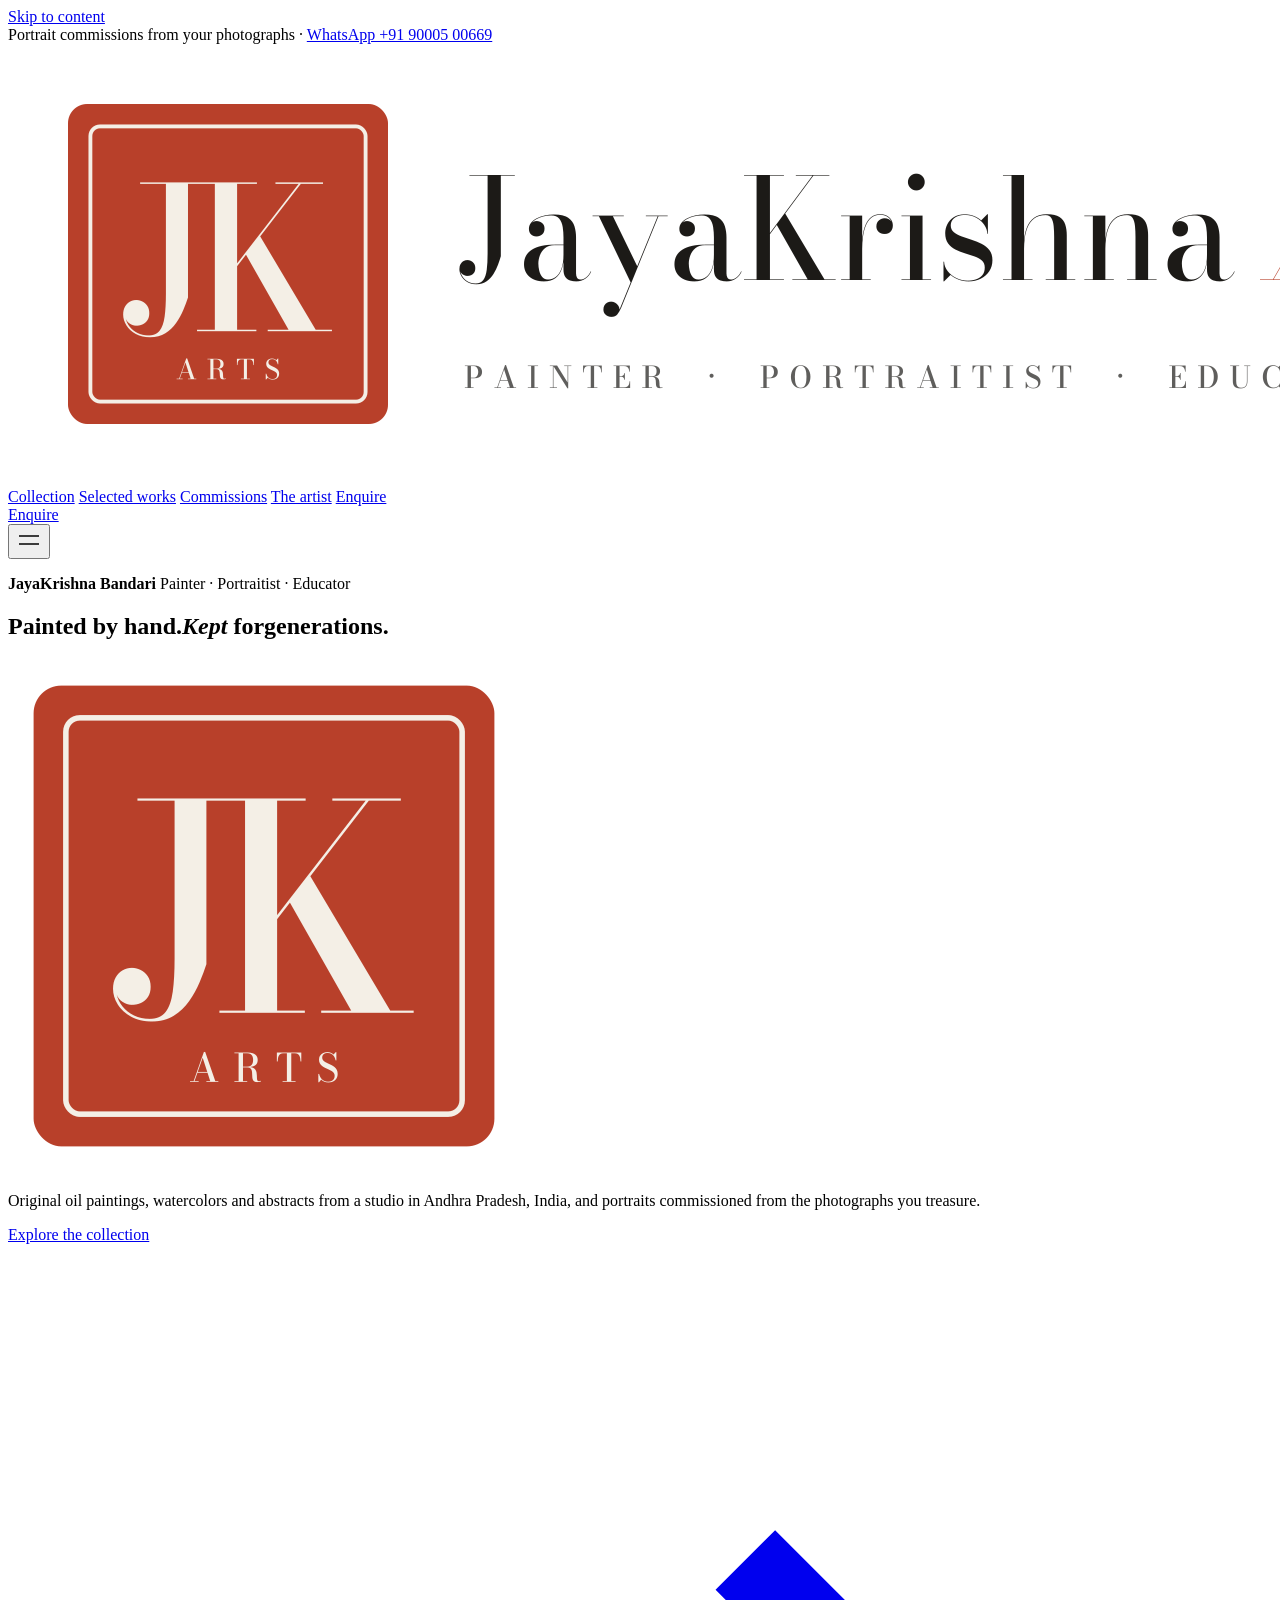
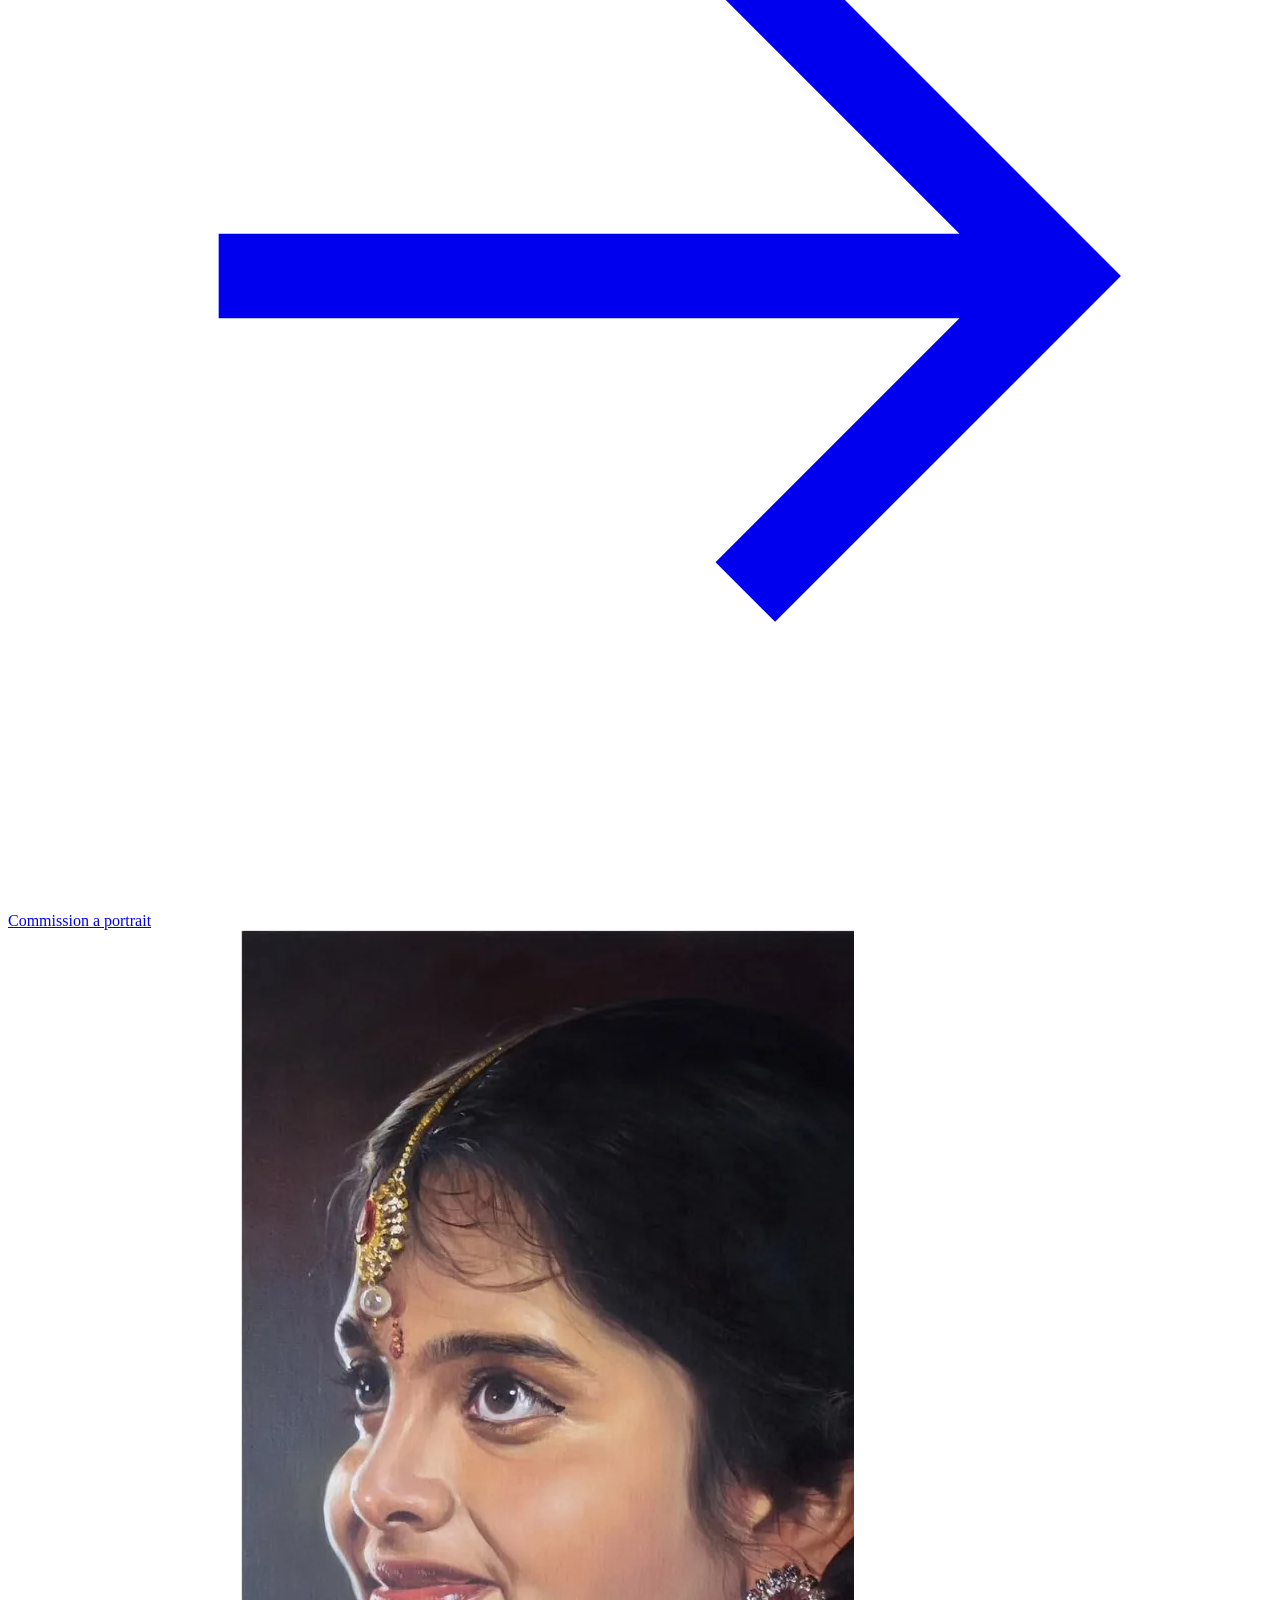
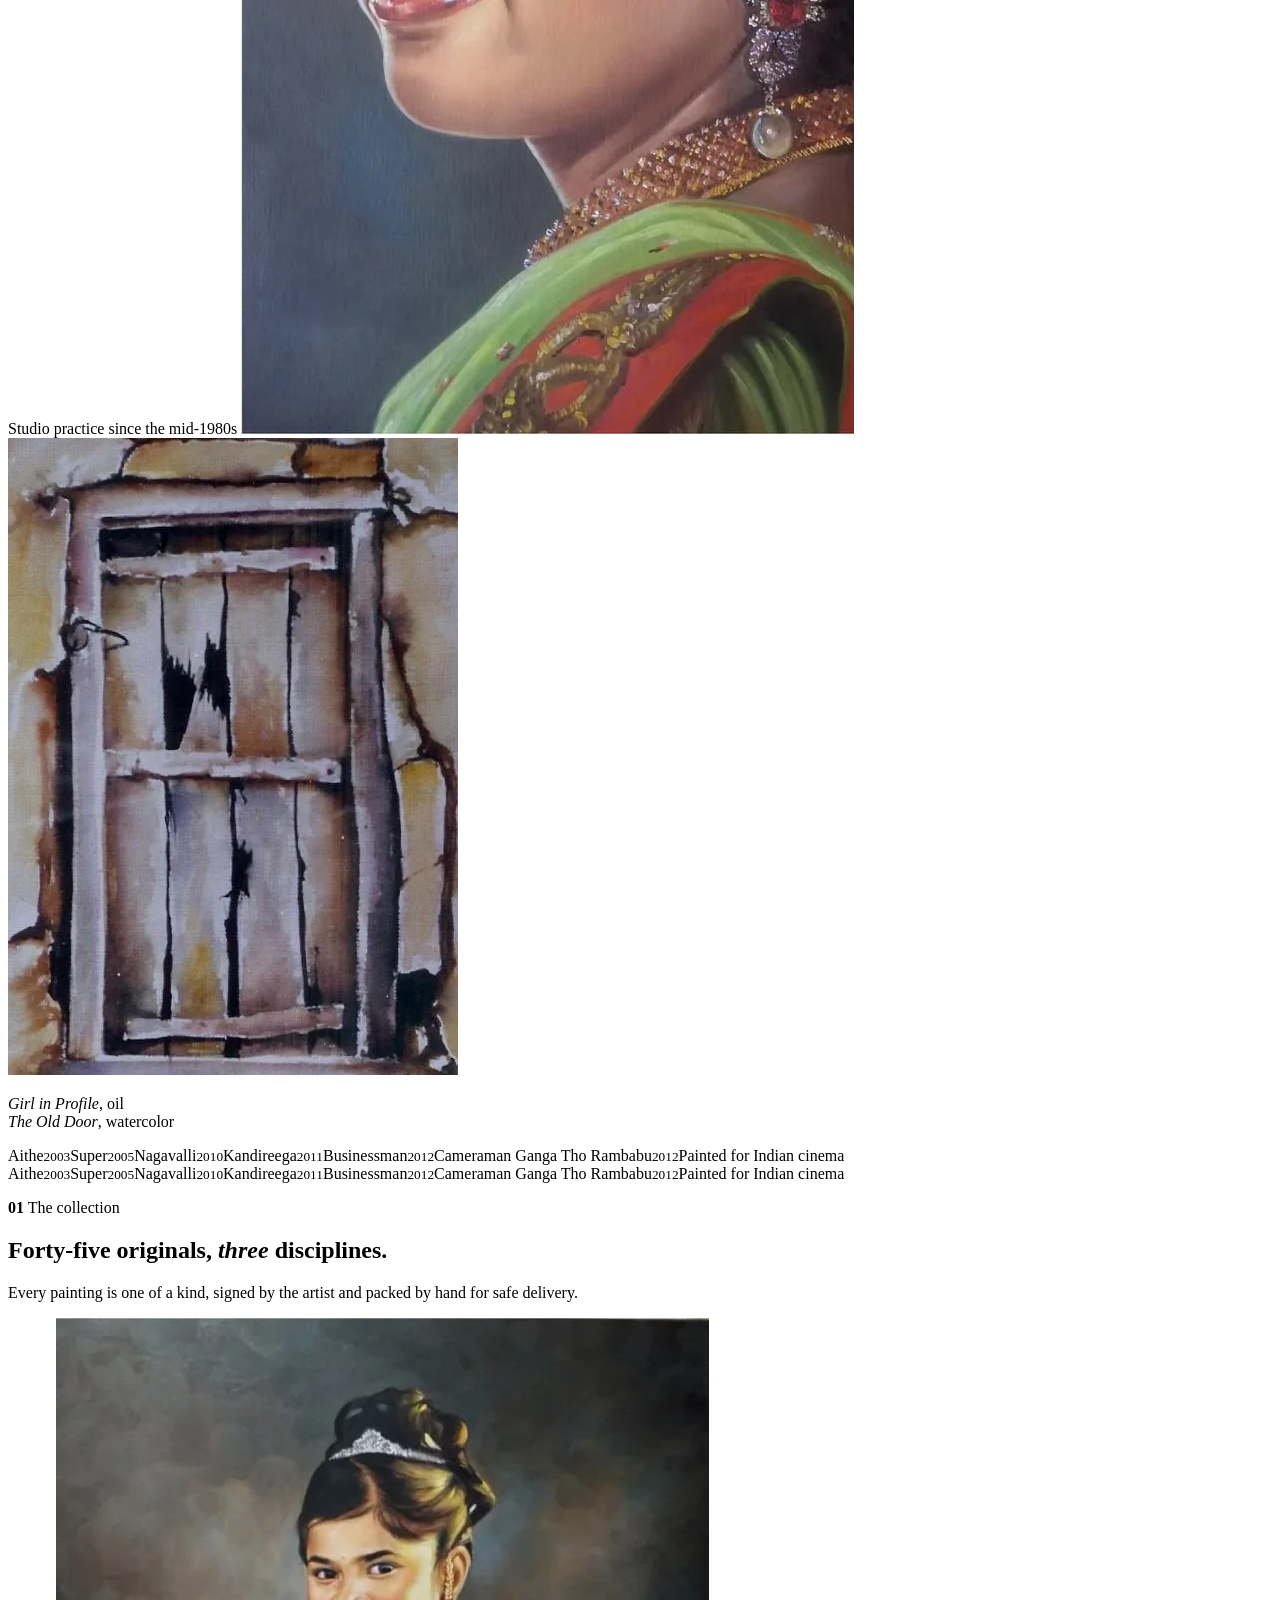
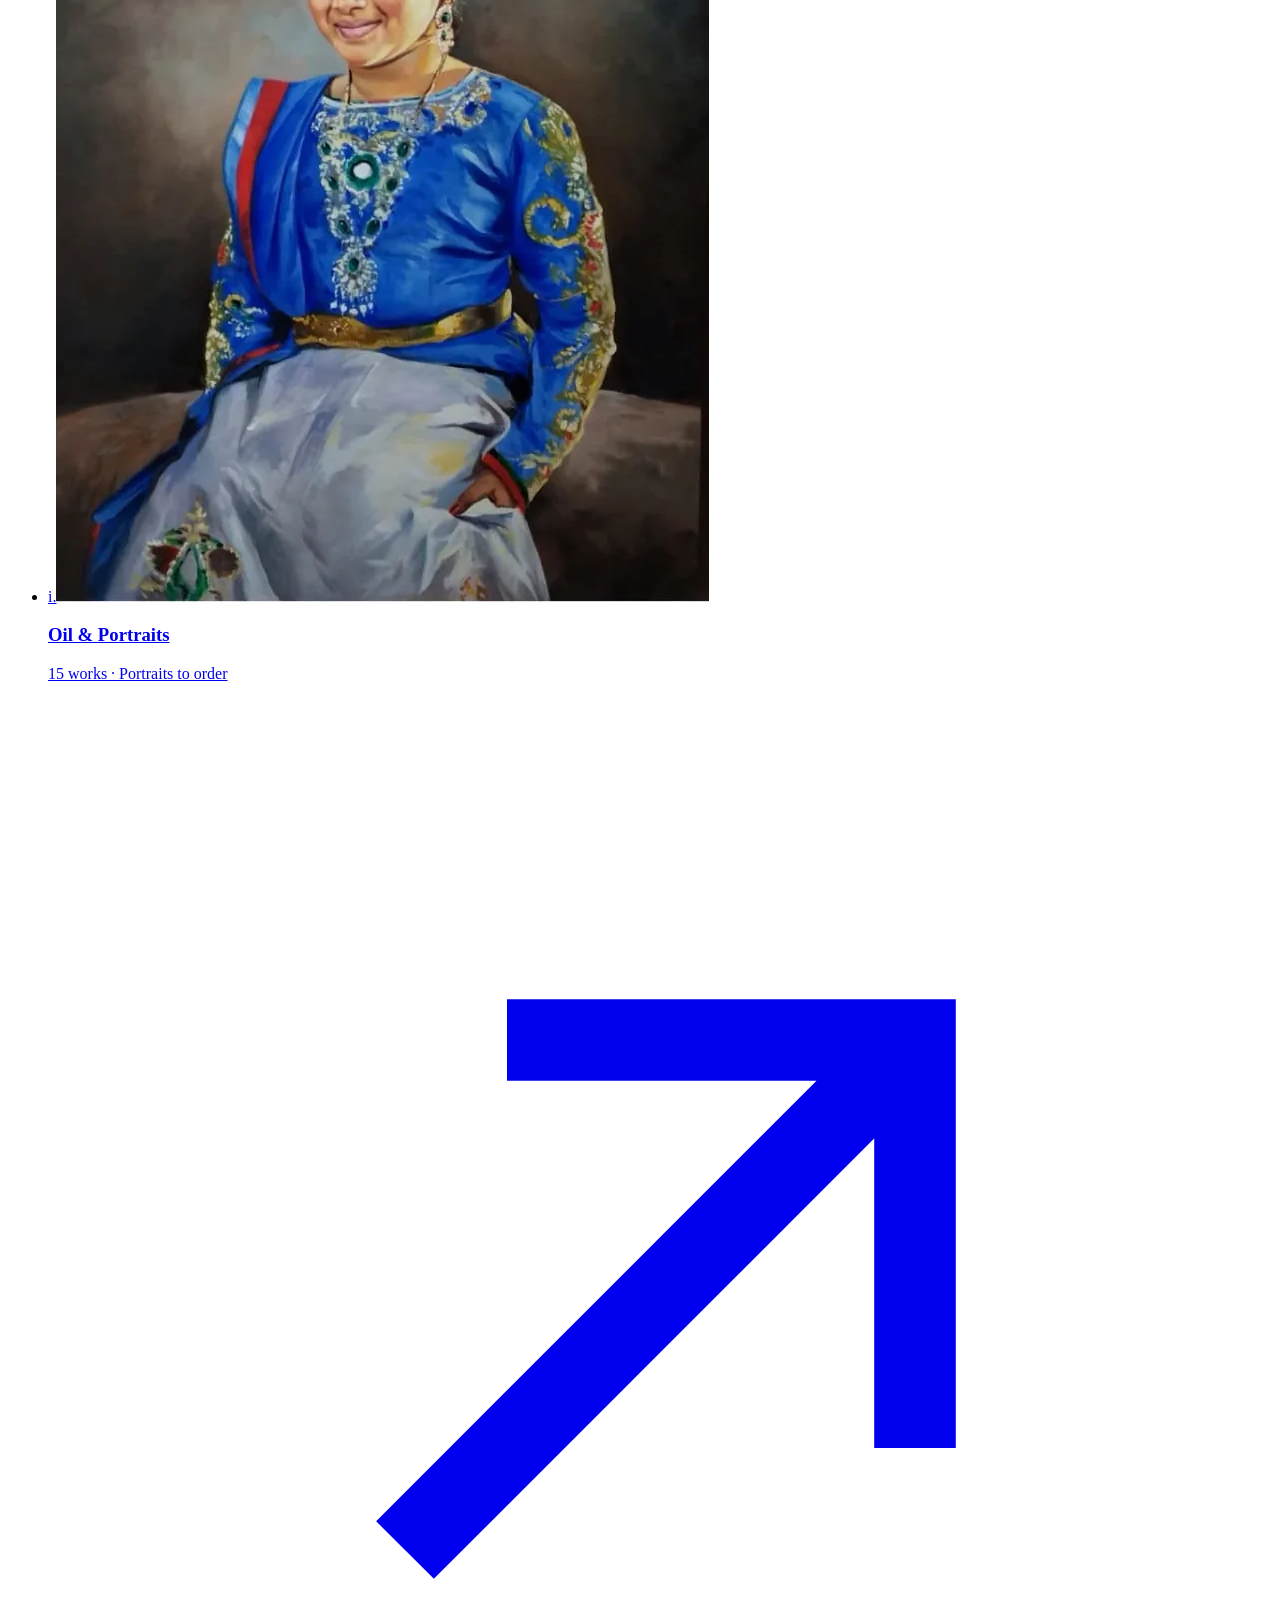
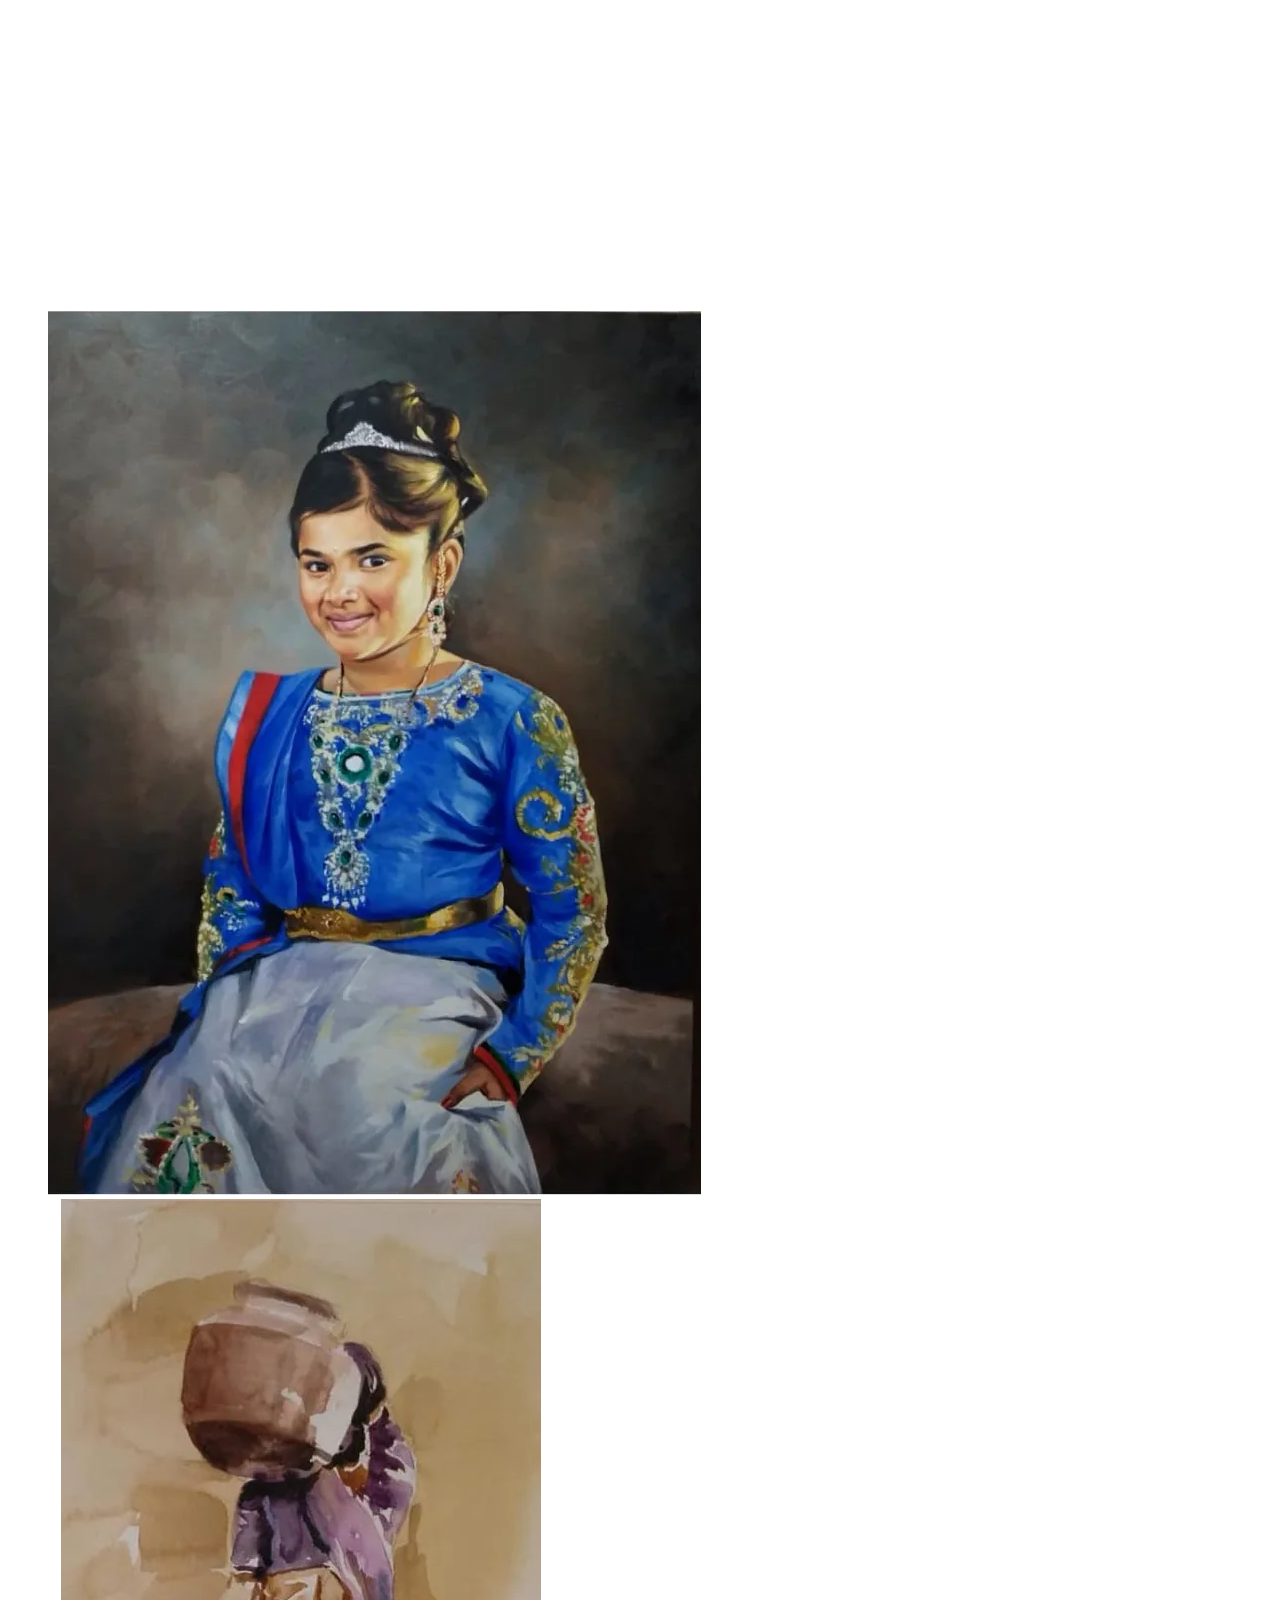
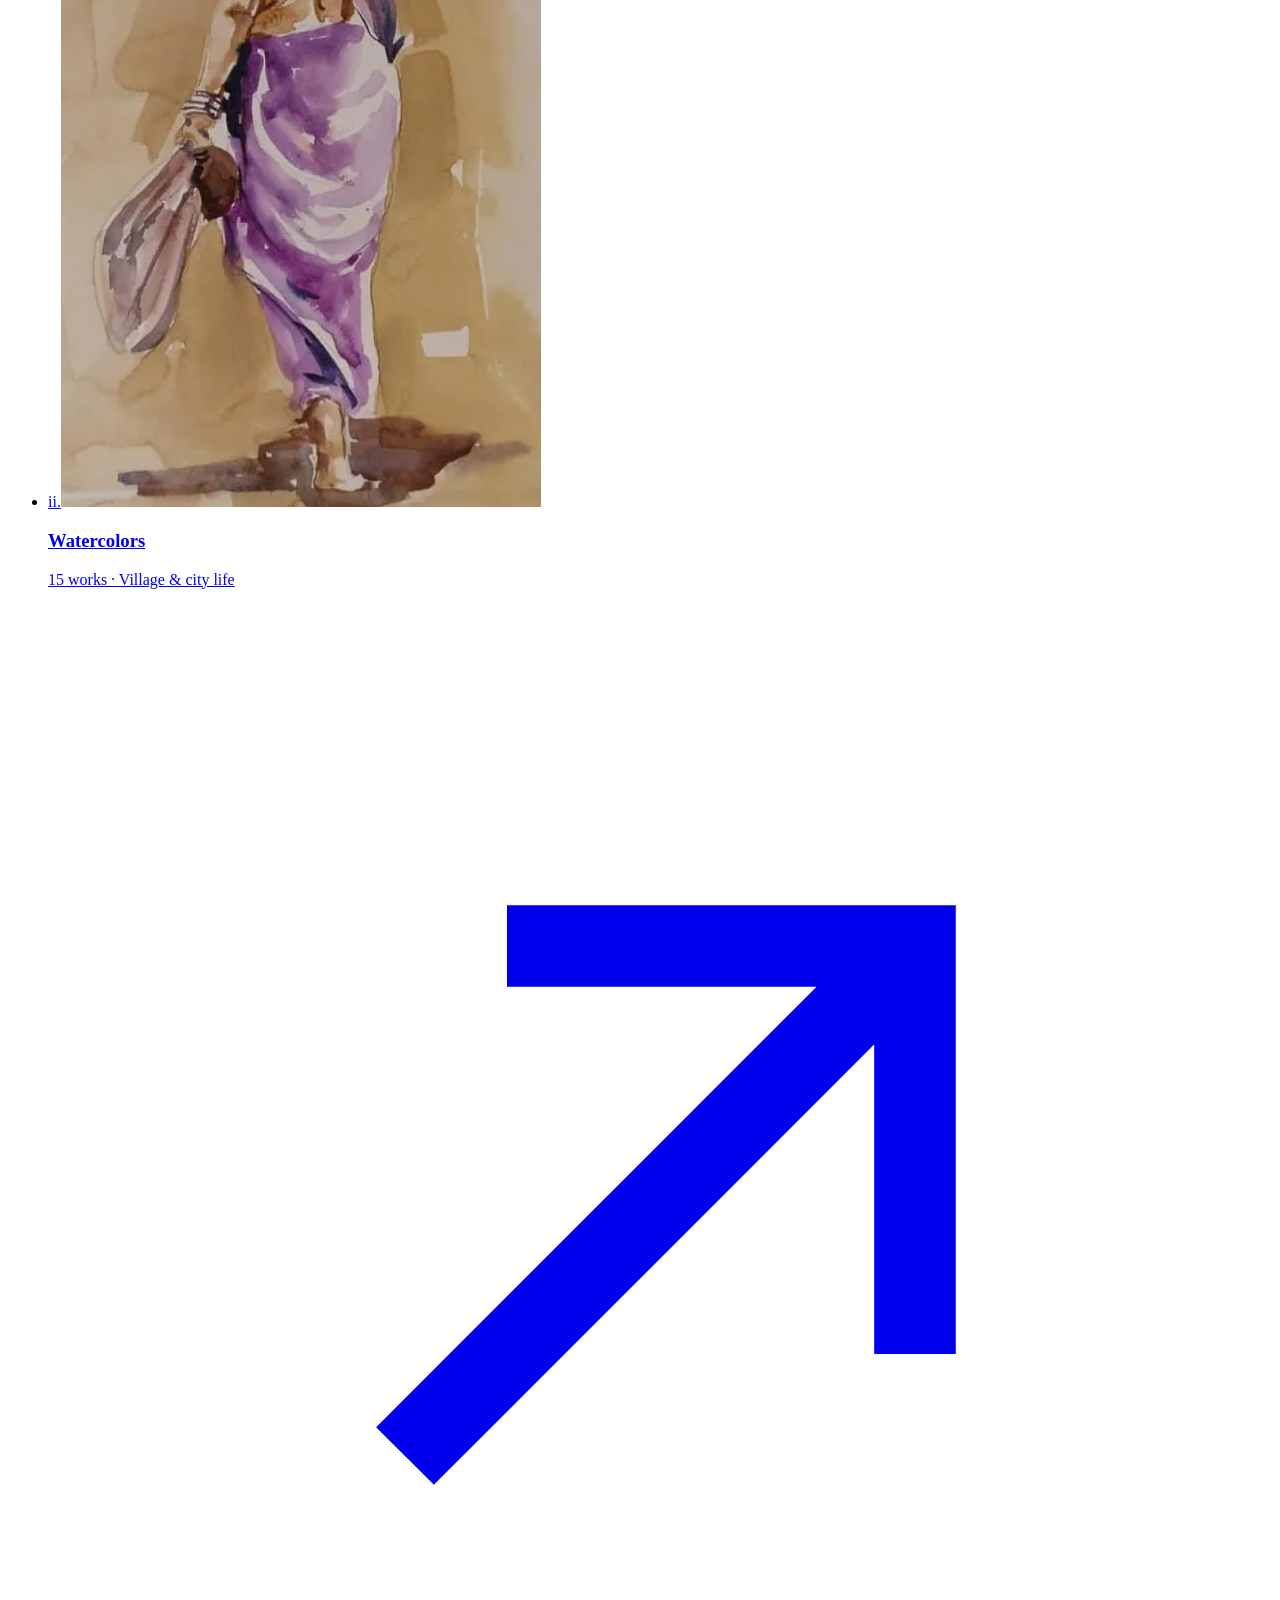
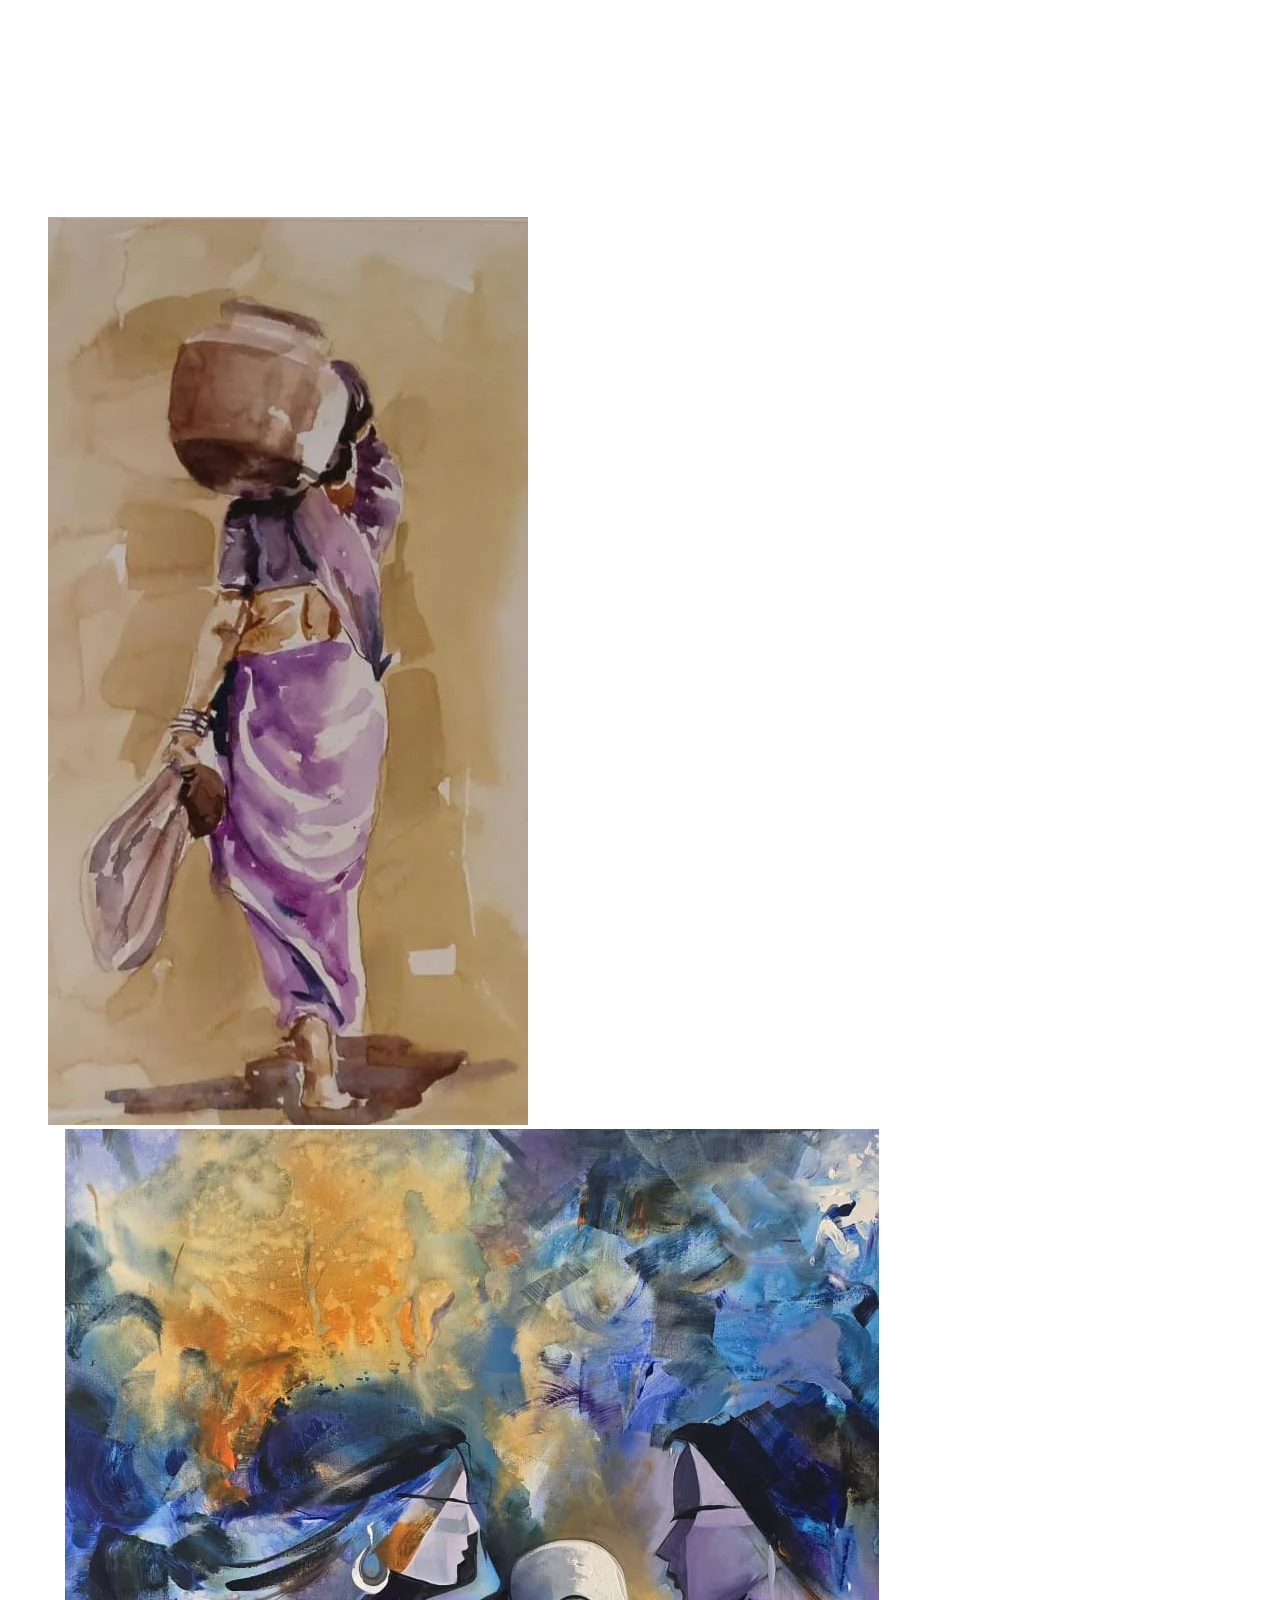
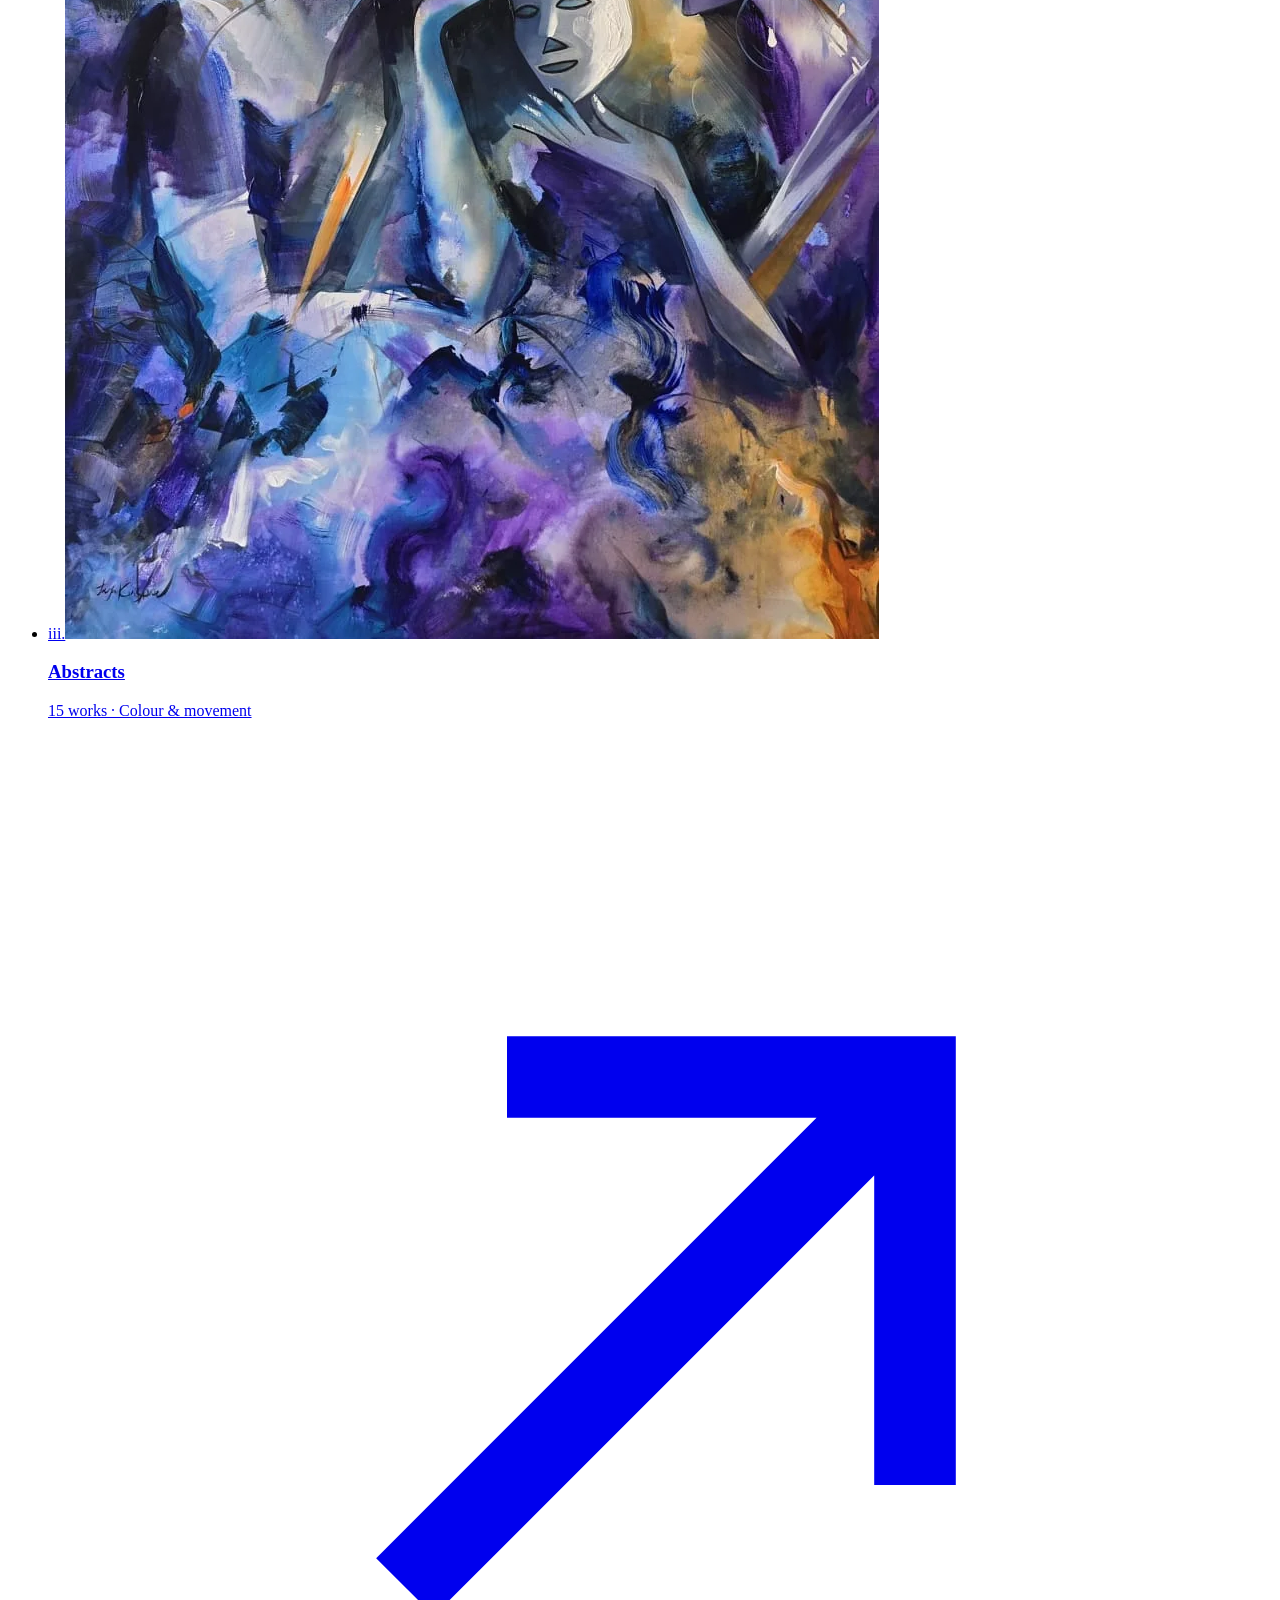
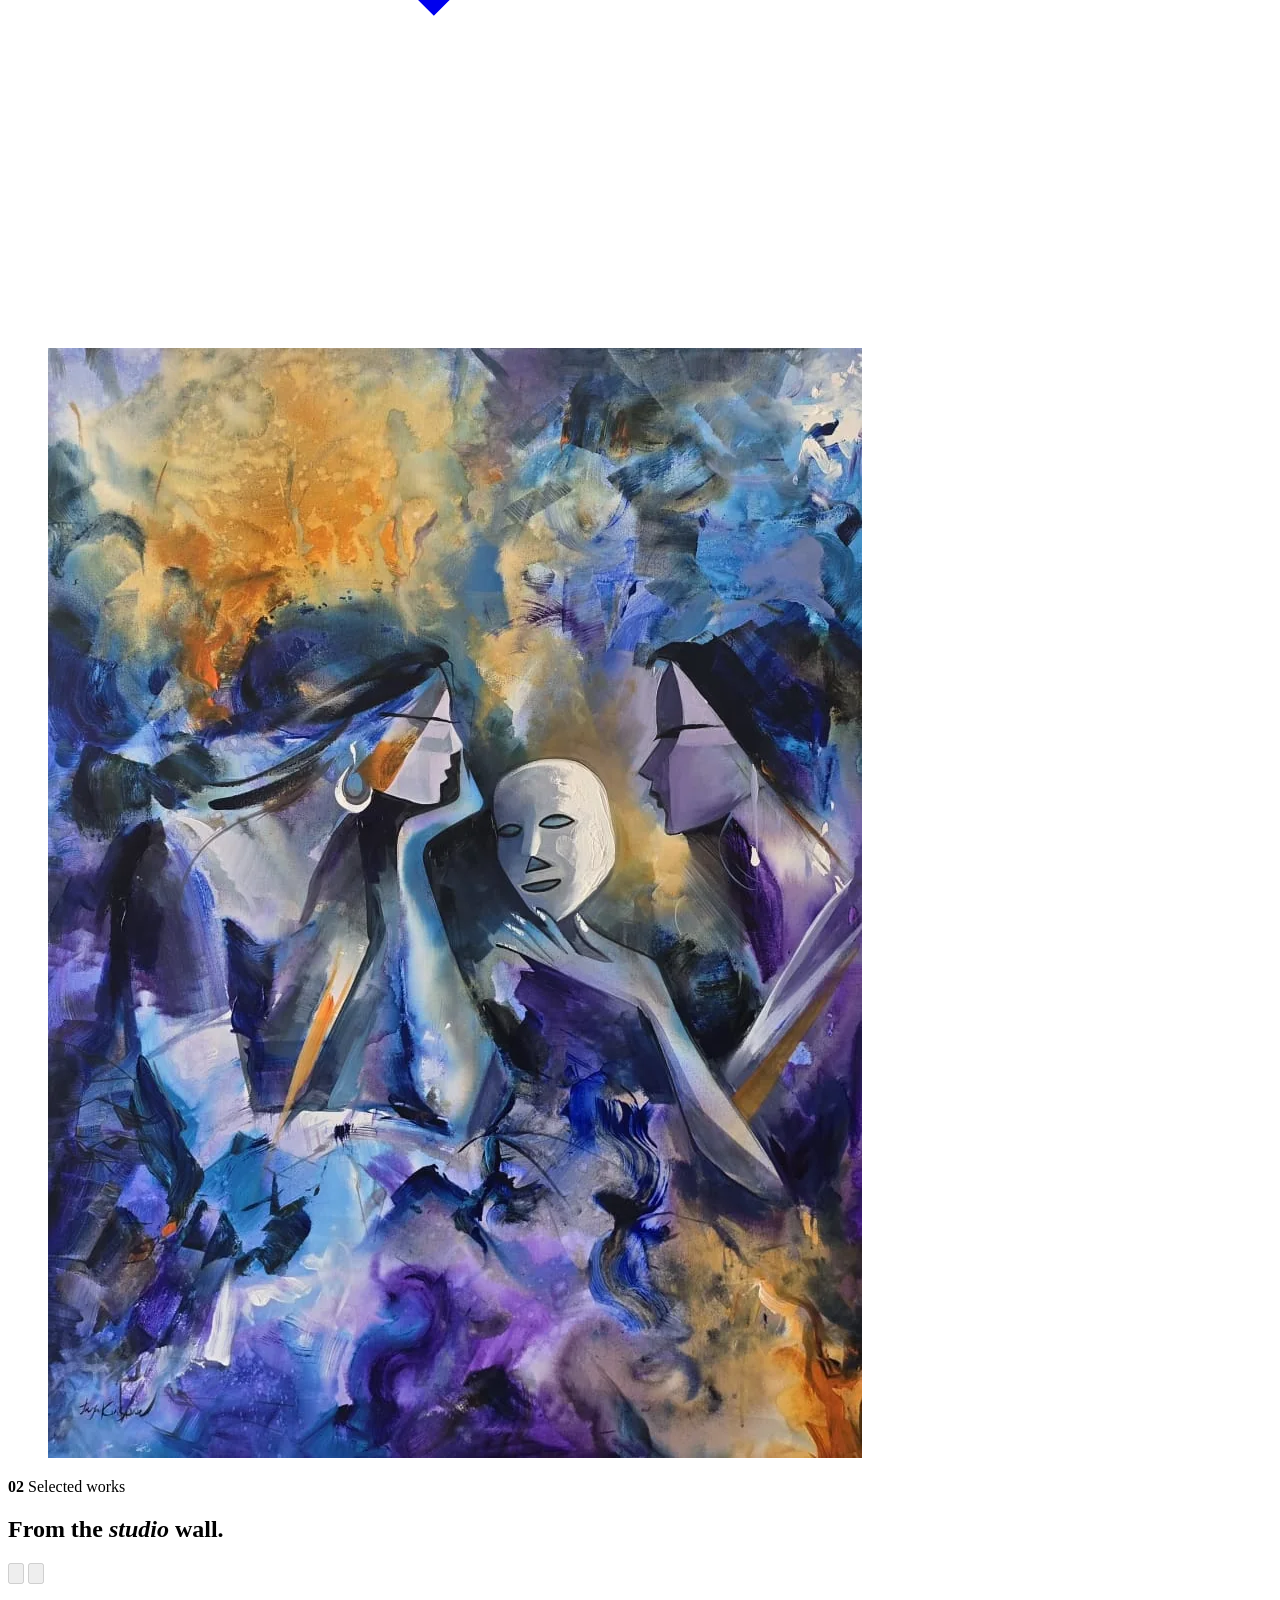
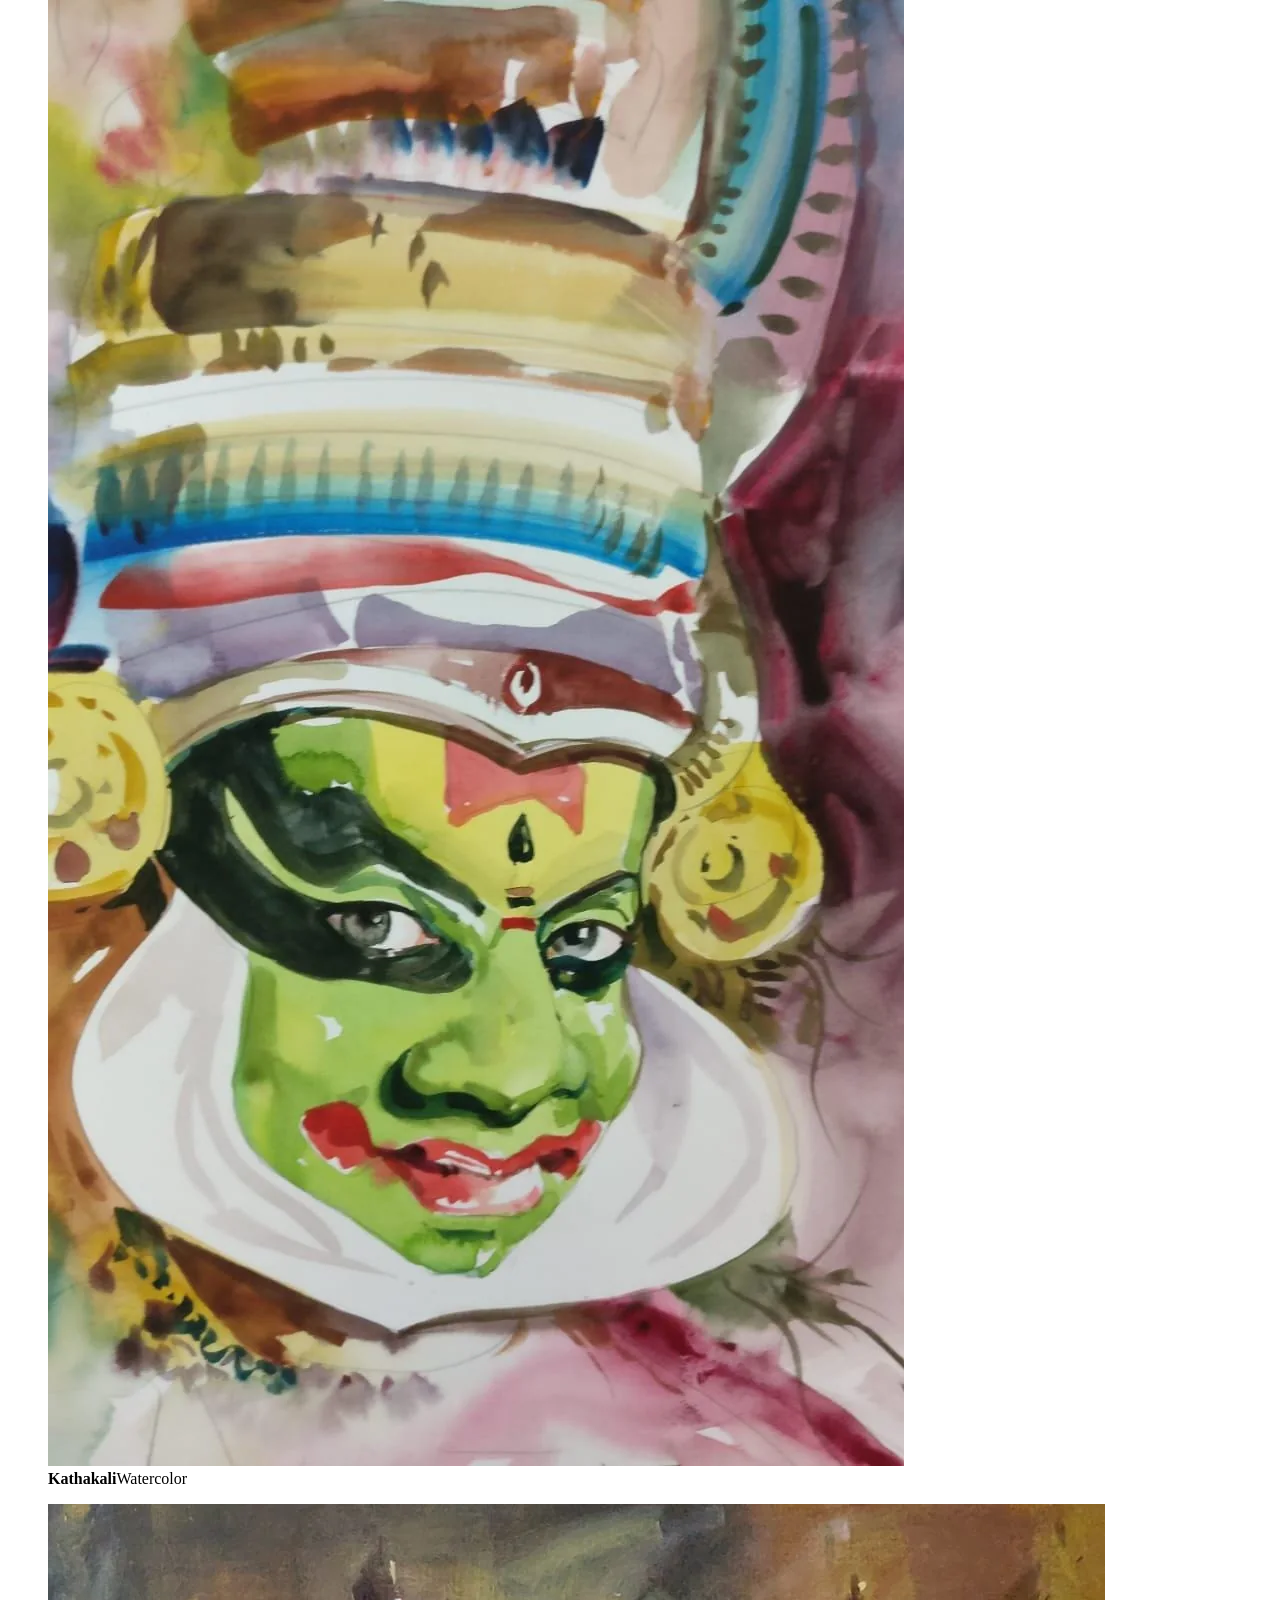
==== commit cd55d4b6: "Refactor header SVG icons and enhance mobile menu styles; add backdrop filter for improved visual de" ====
--- a/index.html
+++ b/index.html
@@ -96,7 +96,7 @@
     </nav>
     <div class="hdr__cta"><a class="btn" href="#contact">Enquire</a></div>
     <button class="menu-btn" type="button" aria-label="Menu" aria-expanded="false" aria-controls="nav" data-menu-toggle>
-      <svg width="26" height="26" viewBox="0 0 26 26" fill="none" stroke="currentColor" stroke-width="1.5" aria-hidden="true"><path d="M3 9h20M3 17h20"/></svg>
+      <svg width="26" height="26" viewBox="0 0 26 26" fill="none" stroke="currentColor" stroke-width="1.5" aria-hidden="true"><path class="l1" d="M3 9h20"/><path class="l2" d="M3 17h20"/></svg>
     </button>
   </div>
 </header>
